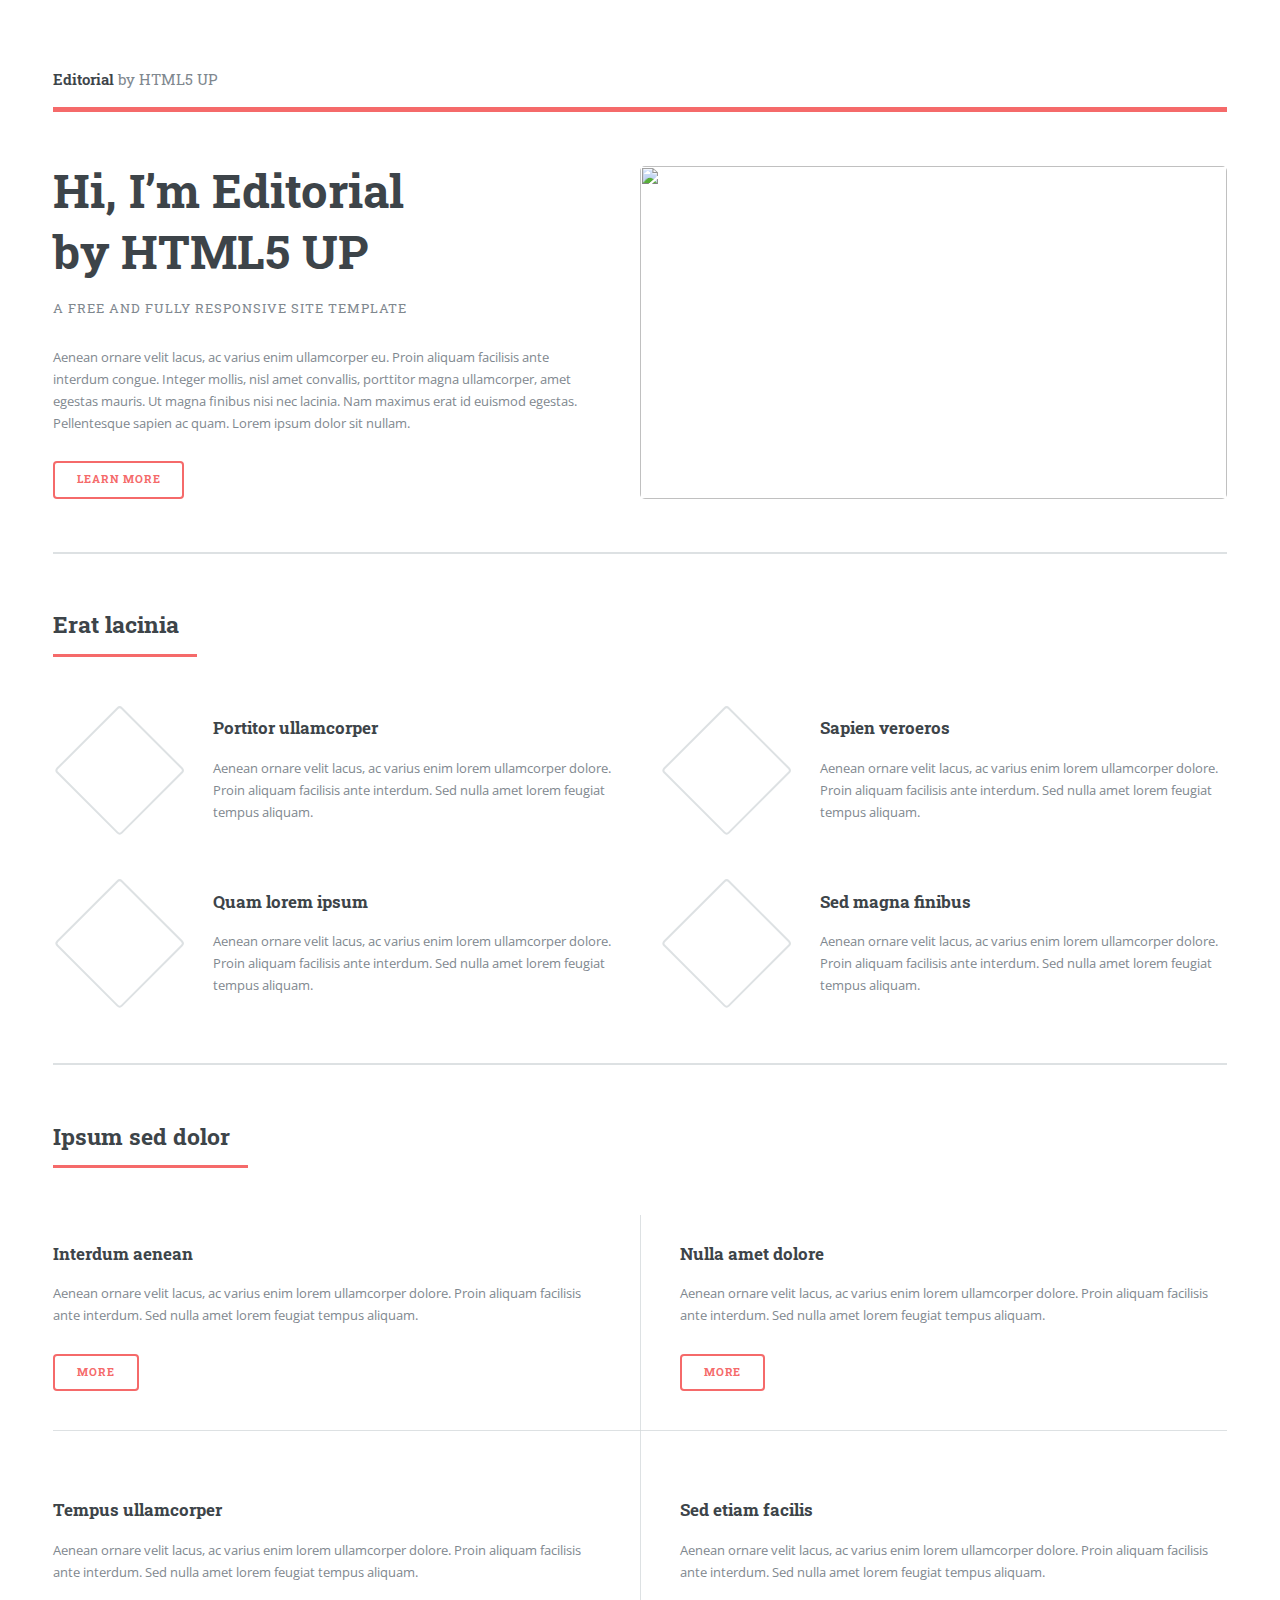
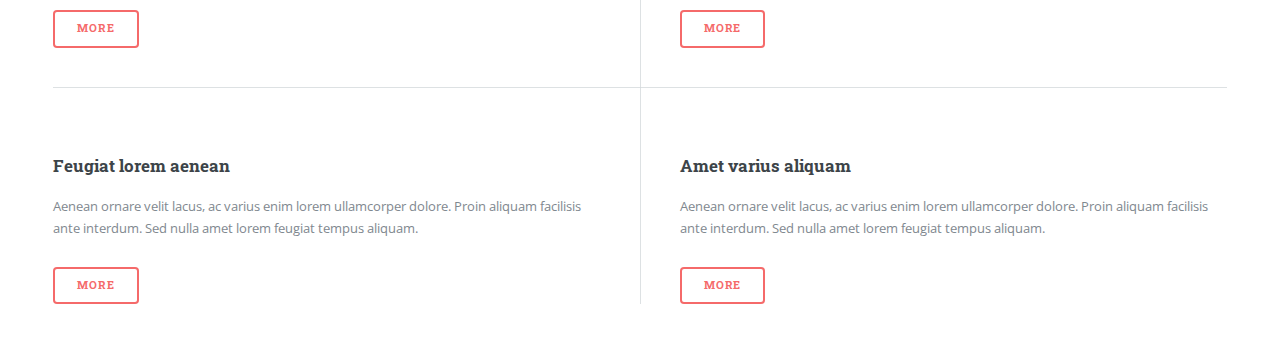
==== index.html @ 8137c855 "Sitio web original" ====
<!DOCTYPE HTML>
<!--
	Editorial by HTML5 UP
	html5up.net | @ajlkn
	Free for personal and commercial use under the CCA 3.0 license (html5up.net/license)
-->
<html>
	<head>
		<title>Editorial by HTML5 UP</title>
		<meta charset="utf-8" />
		<meta name="viewport" content="width=device-width, initial-scale=1, user-scalable=no" />
		<link rel="stylesheet" href="assets/css/main.css" />
	</head>
	<body class="is-preload">

		<!-- Wrapper -->
			<div id="wrapper">

				<!-- Main -->
					<div id="main">
						<div class="inner">

							<!-- Header -->
								<header id="header">
									<a href="index.html" class="logo"><strong>Editorial</strong> by HTML5 UP</a>
									<ul class="icons">
										<li><a href="#" class="icon brands fa-twitter"><span class="label">Twitter</span></a></li>
										<li><a href="#" class="icon brands fa-facebook-f"><span class="label">Facebook</span></a></li>
										<li><a href="#" class="icon brands fa-snapchat-ghost"><span class="label">Snapchat</span></a></li>
										<li><a href="#" class="icon brands fa-instagram"><span class="label">Instagram</span></a></li>
										<li><a href="#" class="icon brands fa-medium-m"><span class="label">Medium</span></a></li>
									</ul>
								</header>

							<!-- Banner -->
								<section id="banner">
									<div class="content">
										<header>
											<h1>Hi, I’m Editorial<br />
											by HTML5 UP</h1>
											<p>A free and fully responsive site template</p>
										</header>
										<p>Aenean ornare velit lacus, ac varius enim ullamcorper eu. Proin aliquam facilisis ante interdum congue. Integer mollis, nisl amet convallis, porttitor magna ullamcorper, amet egestas mauris. Ut magna finibus nisi nec lacinia. Nam maximus erat id euismod egestas. Pellentesque sapien ac quam. Lorem ipsum dolor sit nullam.</p>
										<ul class="actions">
											<li><a href="#" class="button big">Learn More</a></li>
										</ul>
									</div>
									<span class="image object">
										<img src="images/pic10.jpg" alt="" />
									</span>
								</section>

							<!-- Section -->
								<section>
									<header class="major">
										<h2>Erat lacinia</h2>
									</header>
									<div class="features">
										<article>
											<span class="icon fa-gem"></span>
											<div class="content">
												<h3>Portitor ullamcorper</h3>
												<p>Aenean ornare velit lacus, ac varius enim lorem ullamcorper dolore. Proin aliquam facilisis ante interdum. Sed nulla amet lorem feugiat tempus aliquam.</p>
											</div>
										</article>
										<article>
											<span class="icon solid fa-paper-plane"></span>
											<div class="content">
												<h3>Sapien veroeros</h3>
												<p>Aenean ornare velit lacus, ac varius enim lorem ullamcorper dolore. Proin aliquam facilisis ante interdum. Sed nulla amet lorem feugiat tempus aliquam.</p>
											</div>
										</article>
										<article>
											<span class="icon solid fa-rocket"></span>
											<div class="content">
												<h3>Quam lorem ipsum</h3>
												<p>Aenean ornare velit lacus, ac varius enim lorem ullamcorper dolore. Proin aliquam facilisis ante interdum. Sed nulla amet lorem feugiat tempus aliquam.</p>
											</div>
										</article>
										<article>
											<span class="icon solid fa-signal"></span>
											<div class="content">
												<h3>Sed magna finibus</h3>
												<p>Aenean ornare velit lacus, ac varius enim lorem ullamcorper dolore. Proin aliquam facilisis ante interdum. Sed nulla amet lorem feugiat tempus aliquam.</p>
											</div>
										</article>
									</div>
								</section>

							<!-- Section -->
								<section>
									<header class="major">
										<h2>Ipsum sed dolor</h2>
									</header>
									<div class="posts">
										<article>
											<a href="#" class="image"><img src="images/pic01.jpg" alt="" /></a>
											<h3>Interdum aenean</h3>
											<p>Aenean ornare velit lacus, ac varius enim lorem ullamcorper dolore. Proin aliquam facilisis ante interdum. Sed nulla amet lorem feugiat tempus aliquam.</p>
											<ul class="actions">
												<li><a href="#" class="button">More</a></li>
											</ul>
										</article>
										<article>
											<a href="#" class="image"><img src="images/pic02.jpg" alt="" /></a>
											<h3>Nulla amet dolore</h3>
											<p>Aenean ornare velit lacus, ac varius enim lorem ullamcorper dolore. Proin aliquam facilisis ante interdum. Sed nulla amet lorem feugiat tempus aliquam.</p>
											<ul class="actions">
												<li><a href="#" class="button">More</a></li>
											</ul>
										</article>
										<article>
											<a href="#" class="image"><img src="images/pic03.jpg" alt="" /></a>
											<h3>Tempus ullamcorper</h3>
											<p>Aenean ornare velit lacus, ac varius enim lorem ullamcorper dolore. Proin aliquam facilisis ante interdum. Sed nulla amet lorem feugiat tempus aliquam.</p>
											<ul class="actions">
												<li><a href="#" class="button">More</a></li>
											</ul>
										</article>
										<article>
											<a href="#" class="image"><img src="images/pic04.jpg" alt="" /></a>
											<h3>Sed etiam facilis</h3>
											<p>Aenean ornare velit lacus, ac varius enim lorem ullamcorper dolore. Proin aliquam facilisis ante interdum. Sed nulla amet lorem feugiat tempus aliquam.</p>
											<ul class="actions">
												<li><a href="#" class="button">More</a></li>
											</ul>
										</article>
										<article>
											<a href="#" class="image"><img src="images/pic05.jpg" alt="" /></a>
											<h3>Feugiat lorem aenean</h3>
											<p>Aenean ornare velit lacus, ac varius enim lorem ullamcorper dolore. Proin aliquam facilisis ante interdum. Sed nulla amet lorem feugiat tempus aliquam.</p>
											<ul class="actions">
												<li><a href="#" class="button">More</a></li>
											</ul>
										</article>
										<article>
											<a href="#" class="image"><img src="images/pic06.jpg" alt="" /></a>
											<h3>Amet varius aliquam</h3>
											<p>Aenean ornare velit lacus, ac varius enim lorem ullamcorper dolore. Proin aliquam facilisis ante interdum. Sed nulla amet lorem feugiat tempus aliquam.</p>
											<ul class="actions">
												<li><a href="#" class="button">More</a></li>
											</ul>
										</article>
									</div>
								</section>

						</div>
					</div>

				<!-- Sidebar -->
					<div id="sidebar">
						<div class="inner">

							<!-- widget-search -->

							<!-- /widget-search -->
								

							<!-- menu -->
							
							<!-- /menu -->	
								
							<!-- Section -->
								<section>
									<header class="major">
										<h2>Ante interdum</h2>
									</header>
									
									<!-- widget-minipost -->

							        <!-- /widget-minipost -->
							        
									<ul class="actions">
										<li><a href="#" class="button">More</a></li>
									</ul>
								</section>

							<!-- Section -->
								<section>
									<header class="major">
										<h2>Get in touch</h2>
									</header>
									<p>Sed varius enim lorem ullamcorper dolore aliquam aenean ornare velit lacus, ac varius enim lorem ullamcorper dolore. Proin sed aliquam facilisis ante interdum. Sed nulla amet lorem feugiat tempus aliquam.</p>
									<ul class="contact">
										<li class="icon solid fa-envelope"><a href="#">information@untitled.tld</a></li>
										<li class="icon solid fa-phone">(000) 000-0000</li>
										<li class="icon solid fa-home">1234 Somewhere Road #8254<br />
										Nashville, TN 00000-0000</li>
									</ul>
								</section>

							<!-- Footer -->
								<footer id="footer">
									<p class="copyright">&copy; Untitled. All rights reserved. Demo Images: <a href="https://unsplash.com">Unsplash</a>. Design: <a href="https://html5up.net">HTML5 UP</a>.</p>
								</footer>

						</div>
					</div>

			</div>

		<!-- Scripts -->
			<script src="assets/js/jquery.min.js"></script>
			<script src="assets/js/browser.min.js"></script>
			<script src="assets/js/breakpoints.min.js"></script>
			<script src="assets/js/util.js"></script>
			<script src="assets/js/main.js"></script>

	</body>
</html>
---- assets/css/main.css ----
@import url(fontawesome-all.min.css);
@import url("https://fonts.googleapis.com/css?family=Open+Sans:400,600,400italic,600italic|Roboto+Slab:400,700");
/*
	Editorial by HTML5 UP
	html5up.net | @ajlkn
	Free for personal and commercial use under the CCA 3.0 license (html5up.net/license)
*/
html, body, div, span, applet, object,
iframe, h1, h2, h3, h4, h5, h6, p, blockquote,
pre, a, abbr, acronym, address, big, cite,
code, del, dfn, em, img, ins, kbd, q, s, samp,
small, strike, strong, sub, sup, tt, var, b,
u, i, center, dl, dt, dd, ol, ul, li, fieldset,
form, label, legend, table, caption, tbody,
tfoot, thead, tr, th, td, article, aside,
canvas, details, embed, figure, figcaption,
footer, header, hgroup, menu, nav, output, ruby,
section, summary, time, mark, audio, video {
  margin: 0;
  padding: 0;
  border: 0;
  font-size: 100%;
  font: inherit;
  vertical-align: baseline; }

article, aside, details, figcaption, figure,
footer, header, hgroup, menu, nav, section {
  display: block; }

body {
  line-height: 1; }

ol, ul {
  list-style: none; }

blockquote, q {
  quotes: none; }
  blockquote:before, blockquote:after, q:before, q:after {
    content: '';
    content: none; }

table {
  border-collapse: collapse;
  border-spacing: 0; }

body {
  -webkit-text-size-adjust: none; }

mark {
  background-color: transparent;
  color: inherit; }

input::-moz-focus-inner {
  border: 0;
  padding: 0; }

input, select, textarea {
  -moz-appearance: none;
  -webkit-appearance: none;
  -ms-appearance: none;
  appearance: none; }

/* Basic */
@-ms-viewport {
  width: device-width; }

body {
  -ms-overflow-style: scrollbar; }

@media screen and (max-width: 480px) {
  html, body {
    min-width: 320px; } }

html {
  box-sizing: border-box; }

*, *:before, *:after {
  box-sizing: inherit; }

body {
  background: #ffffff; }
  body.is-preload *, body.is-preload *:before, body.is-preload *:after, body.is-resizing *, body.is-resizing *:before, body.is-resizing *:after {
    -moz-animation: none !important;
    -webkit-animation: none !important;
    -ms-animation: none !important;
    animation: none !important;
    -moz-transition: none !important;
    -webkit-transition: none !important;
    -ms-transition: none !important;
    transition: none !important; }

/* Type */
body, input, select, textarea {
  color: #7f888f;
  font-family: "Open Sans", sans-serif;
  font-size: 13pt;
  font-weight: 400;
  line-height: 1.65; }
  @media screen and (max-width: 1680px) {
    body, input, select, textarea {
      font-size: 11pt; } }
  @media screen and (max-width: 1280px) {
    body, input, select, textarea {
      font-size: 10pt; } }
  @media screen and (max-width: 360px) {
    body, input, select, textarea {
      font-size: 9pt; } }

a {
  -moz-transition: color 0.2s ease-in-out, border-bottom-color 0.2s ease-in-out;
  -webkit-transition: color 0.2s ease-in-out, border-bottom-color 0.2s ease-in-out;
  -ms-transition: color 0.2s ease-in-out, border-bottom-color 0.2s ease-in-out;
  transition: color 0.2s ease-in-out, border-bottom-color 0.2s ease-in-out;
  border-bottom: dotted 1px;
  color: #f56a6a;
  text-decoration: none; }
  a:hover {
    border-bottom-color: #f56a6a;
    color: #f56a6a !important; }
    a:hover strong {
      color: inherit; }

strong, b {
  color: #3d4449;
  font-weight: 600; }

em, i {
  font-style: italic; }

p {
  margin: 0 0 2em 0; }

h1, h2, h3, h4, h5, h6 {
  color: #3d4449;
  font-family: "Roboto Slab", serif;
  font-weight: 700;
  line-height: 1.5;
  margin: 0 0 1em 0; }
  h1 a, h2 a, h3 a, h4 a, h5 a, h6 a {
    color: inherit;
    text-decoration: none;
    border-bottom: 0; }

h1 {
  font-size: 4em;
  margin: 0 0 0.5em 0;
  line-height: 1.3; }

h2 {
  font-size: 1.75em; }

h3 {
  font-size: 1.25em; }

h4 {
  font-size: 1.1em; }

h5 {
  font-size: 0.9em; }

h6 {
  font-size: 0.7em; }

@media screen and (max-width: 1680px) {
  h1 {
    font-size: 3.5em; } }

@media screen and (max-width: 980px) {
  h1 {
    font-size: 3.25em; } }

@media screen and (max-width: 736px) {
  h1 {
    font-size: 2em;
    line-height: 1.4; }
  h2 {
    font-size: 1.5em; } }

sub {
  font-size: 0.8em;
  position: relative;
  top: 0.5em; }

sup {
  font-size: 0.8em;
  position: relative;
  top: -0.5em; }

blockquote {
  border-left: solid 3px rgba(210, 215, 217, 0.75);
  font-style: italic;
  margin: 0 0 2em 0;
  padding: 0.5em 0 0.5em 2em; }

code {
  background: rgba(230, 235, 237, 0.25);
  border-radius: 0.375em;
  border: solid 1px rgba(210, 215, 217, 0.75);
  font-family: "Courier New", monospace;
  font-size: 0.9em;
  margin: 0 0.25em;
  padding: 0.25em 0.65em; }

pre {
  -webkit-overflow-scrolling: touch;
  font-family: "Courier New", monospace;
  font-size: 0.9em;
  margin: 0 0 2em 0; }
  pre code {
    display: block;
    line-height: 1.75;
    padding: 1em 1.5em;
    overflow-x: auto; }

hr {
  border: 0;
  border-bottom: solid 1px rgba(210, 215, 217, 0.75);
  margin: 2em 0; }
  hr.major {
    margin: 3em 0; }

.align-left {
  text-align: left; }

.align-center {
  text-align: center; }

.align-right {
  text-align: right; }

/* Row */
.row {
  display: flex;
  flex-wrap: wrap;
  box-sizing: border-box;
  align-items: stretch; }
  .row > * {
    box-sizing: border-box; }
  .row.gtr-uniform > * > :last-child {
    margin-bottom: 0; }
  .row.aln-left {
    justify-content: flex-start; }
  .row.aln-center {
    justify-content: center; }
  .row.aln-right {
    justify-content: flex-end; }
  .row.aln-top {
    align-items: flex-start; }
  .row.aln-middle {
    align-items: center; }
  .row.aln-bottom {
    align-items: flex-end; }
  .row > .imp {
    order: -1; }
  .row > .col-1 {
    width: 8.33333%; }
  .row > .off-1 {
    margin-left: 8.33333%; }
  .row > .col-2 {
    width: 16.66667%; }
  .row > .off-2 {
    margin-left: 16.66667%; }
  .row > .col-3 {
    width: 25%; }
  .row > .off-3 {
    margin-left: 25%; }
  .row > .col-4 {
    width: 33.33333%; }
  .row > .off-4 {
    margin-left: 33.33333%; }
  .row > .col-5 {
    width: 41.66667%; }
  .row > .off-5 {
    margin-left: 41.66667%; }
  .row > .col-6 {
    width: 50%; }
  .row > .off-6 {
    margin-left: 50%; }
  .row > .col-7 {
    width: 58.33333%; }
  .row > .off-7 {
    margin-left: 58.33333%; }
  .row > .col-8 {
    width: 66.66667%; }
  .row > .off-8 {
    margin-left: 66.66667%; }
  .row > .col-9 {
    width: 75%; }
  .row > .off-9 {
    margin-left: 75%; }
  .row > .col-10 {
    width: 83.33333%; }
  .row > .off-10 {
    margin-left: 83.33333%; }
  .row > .col-11 {
    width: 91.66667%; }
  .row > .off-11 {
    margin-left: 91.66667%; }
  .row > .col-12 {
    width: 100%; }
  .row > .off-12 {
    margin-left: 100%; }
  .row.gtr-0 {
    margin-top: 0;
    margin-left: 0em; }
    .row.gtr-0 > * {
      padding: 0 0 0 0em; }
    .row.gtr-0.gtr-uniform {
      margin-top: 0em; }
      .row.gtr-0.gtr-uniform > * {
        padding-top: 0em; }
  .row.gtr-25 {
    margin-top: 0;
    margin-left: -0.375em; }
    .row.gtr-25 > * {
      padding: 0 0 0 0.375em; }
    .row.gtr-25.gtr-uniform {
      margin-top: -0.375em; }
      .row.gtr-25.gtr-uniform > * {
        padding-top: 0.375em; }
  .row.gtr-50 {
    margin-top: 0;
    margin-left: -0.75em; }
    .row.gtr-50 > * {
      padding: 0 0 0 0.75em; }
    .row.gtr-50.gtr-uniform {
      margin-top: -0.75em; }
      .row.gtr-50.gtr-uniform > * {
        padding-top: 0.75em; }
  .row {
    margin-top: 0;
    margin-left: -1.5em; }
    .row > * {
      padding: 0 0 0 1.5em; }
    .row.gtr-uniform {
      margin-top: -1.5em; }
      .row.gtr-uniform > * {
        padding-top: 1.5em; }
  .row.gtr-150 {
    margin-top: 0;
    margin-left: -2.25em; }
    .row.gtr-150 > * {
      padding: 0 0 0 2.25em; }
    .row.gtr-150.gtr-uniform {
      margin-top: -2.25em; }
      .row.gtr-150.gtr-uniform > * {
        padding-top: 2.25em; }
  .row.gtr-200 {
    margin-top: 0;
    margin-left: -3em; }
    .row.gtr-200 > * {
      padding: 0 0 0 3em; }
    .row.gtr-200.gtr-uniform {
      margin-top: -3em; }
      .row.gtr-200.gtr-uniform > * {
        padding-top: 3em; }
  @media screen and (max-width: 1680px) {
    .row {
      display: flex;
      flex-wrap: wrap;
      box-sizing: border-box;
      align-items: stretch; }
      .row > * {
        box-sizing: border-box; }
      .row.gtr-uniform > * > :last-child {
        margin-bottom: 0; }
      .row.aln-left {
        justify-content: flex-start; }
      .row.aln-center {
        justify-content: center; }
      .row.aln-right {
        justify-content: flex-end; }
      .row.aln-top {
        align-items: flex-start; }
      .row.aln-middle {
        align-items: center; }
      .row.aln-bottom {
        align-items: flex-end; }
      .row > .imp-xlarge {
        order: -1; }
      .row > .col-1-xlarge {
        width: 8.33333%; }
      .row > .off-1-xlarge {
        margin-left: 8.33333%; }
      .row > .col-2-xlarge {
        width: 16.66667%; }
      .row > .off-2-xlarge {
        margin-left: 16.66667%; }
      .row > .col-3-xlarge {
        width: 25%; }
      .row > .off-3-xlarge {
        margin-left: 25%; }
      .row > .col-4-xlarge {
        width: 33.33333%; }
      .row > .off-4-xlarge {
        margin-left: 33.33333%; }
      .row > .col-5-xlarge {
        width: 41.66667%; }
      .row > .off-5-xlarge {
        margin-left: 41.66667%; }
      .row > .col-6-xlarge {
        width: 50%; }
      .row > .off-6-xlarge {
        margin-left: 50%; }
      .row > .col-7-xlarge {
        width: 58.33333%; }
      .row > .off-7-xlarge {
        margin-left: 58.33333%; }
      .row > .col-8-xlarge {
        width: 66.66667%; }
      .row > .off-8-xlarge {
        margin-left: 66.66667%; }
      .row > .col-9-xlarge {
        width: 75%; }
      .row > .off-9-xlarge {
        margin-left: 75%; }
      .row > .col-10-xlarge {
        width: 83.33333%; }
      .row > .off-10-xlarge {
        margin-left: 83.33333%; }
      .row > .col-11-xlarge {
        width: 91.66667%; }
      .row > .off-11-xlarge {
        margin-left: 91.66667%; }
      .row > .col-12-xlarge {
        width: 100%; }
      .row > .off-12-xlarge {
        margin-left: 100%; }
      .row.gtr-0 {
        margin-top: 0;
        margin-left: 0em; }
        .row.gtr-0 > * {
          padding: 0 0 0 0em; }
        .row.gtr-0.gtr-uniform {
          margin-top: 0em; }
          .row.gtr-0.gtr-uniform > * {
            padding-top: 0em; }
      .row.gtr-25 {
        margin-top: 0;
        margin-left: -0.375em; }
        .row.gtr-25 > * {
          padding: 0 0 0 0.375em; }
        .row.gtr-25.gtr-uniform {
          margin-top: -0.375em; }
          .row.gtr-25.gtr-uniform > * {
            padding-top: 0.375em; }
      .row.gtr-50 {
        margin-top: 0;
        margin-left: -0.75em; }
        .row.gtr-50 > * {
          padding: 0 0 0 0.75em; }
        .row.gtr-50.gtr-uniform {
          margin-top: -0.75em; }
          .row.gtr-50.gtr-uniform > * {
            padding-top: 0.75em; }
      .row {
        margin-top: 0;
        margin-left: -1.5em; }
        .row > * {
          padding: 0 0 0 1.5em; }
        .row.gtr-uniform {
          margin-top: -1.5em; }
          .row.gtr-uniform > * {
            padding-top: 1.5em; }
      .row.gtr-150 {
        margin-top: 0;
        margin-left: -2.25em; }
        .row.gtr-150 > * {
          padding: 0 0 0 2.25em; }
        .row.gtr-150.gtr-uniform {
          margin-top: -2.25em; }
          .row.gtr-150.gtr-uniform > * {
            padding-top: 2.25em; }
      .row.gtr-200 {
        margin-top: 0;
        margin-left: -3em; }
        .row.gtr-200 > * {
          padding: 0 0 0 3em; }
        .row.gtr-200.gtr-uniform {
          margin-top: -3em; }
          .row.gtr-200.gtr-uniform > * {
            padding-top: 3em; } }
  @media screen and (max-width: 1280px) {
    .row {
      display: flex;
      flex-wrap: wrap;
      box-sizing: border-box;
      align-items: stretch; }
      .row > * {
        box-sizing: border-box; }
      .row.gtr-uniform > * > :last-child {
        margin-bottom: 0; }
      .row.aln-left {
        justify-content: flex-start; }
      .row.aln-center {
        justify-content: center; }
      .row.aln-right {
        justify-content: flex-end; }
      .row.aln-top {
        align-items: flex-start; }
      .row.aln-middle {
        align-items: center; }
      .row.aln-bottom {
        align-items: flex-end; }
      .row > .imp-large {
        order: -1; }
      .row > .col-1-large {
        width: 8.33333%; }
      .row > .off-1-large {
        margin-left: 8.33333%; }
      .row > .col-2-large {
        width: 16.66667%; }
      .row > .off-2-large {
        margin-left: 16.66667%; }
      .row > .col-3-large {
        width: 25%; }
      .row > .off-3-large {
        margin-left: 25%; }
      .row > .col-4-large {
        width: 33.33333%; }
      .row > .off-4-large {
        margin-left: 33.33333%; }
      .row > .col-5-large {
        width: 41.66667%; }
      .row > .off-5-large {
        margin-left: 41.66667%; }
      .row > .col-6-large {
        width: 50%; }
      .row > .off-6-large {
        margin-left: 50%; }
      .row > .col-7-large {
        width: 58.33333%; }
      .row > .off-7-large {
        margin-left: 58.33333%; }
      .row > .col-8-large {
        width: 66.66667%; }
      .row > .off-8-large {
        margin-left: 66.66667%; }
      .row > .col-9-large {
        width: 75%; }
      .row > .off-9-large {
        margin-left: 75%; }
      .row > .col-10-large {
        width: 83.33333%; }
      .row > .off-10-large {
        margin-left: 83.33333%; }
      .row > .col-11-large {
        width: 91.66667%; }
      .row > .off-11-large {
        margin-left: 91.66667%; }
      .row > .col-12-large {
        width: 100%; }
      .row > .off-12-large {
        margin-left: 100%; }
      .row.gtr-0 {
        margin-top: 0;
        margin-left: 0em; }
        .row.gtr-0 > * {
          padding: 0 0 0 0em; }
        .row.gtr-0.gtr-uniform {
          margin-top: 0em; }
          .row.gtr-0.gtr-uniform > * {
            padding-top: 0em; }
      .row.gtr-25 {
        margin-top: 0;
        margin-left: -0.375em; }
        .row.gtr-25 > * {
          padding: 0 0 0 0.375em; }
        .row.gtr-25.gtr-uniform {
          margin-top: -0.375em; }
          .row.gtr-25.gtr-uniform > * {
            padding-top: 0.375em; }
      .row.gtr-50 {
        margin-top: 0;
        margin-left: -0.75em; }
        .row.gtr-50 > * {
          padding: 0 0 0 0.75em; }
        .row.gtr-50.gtr-uniform {
          margin-top: -0.75em; }
          .row.gtr-50.gtr-uniform > * {
            padding-top: 0.75em; }
      .row {
        margin-top: 0;
        margin-left: -1.5em; }
        .row > * {
          padding: 0 0 0 1.5em; }
        .row.gtr-uniform {
          margin-top: -1.5em; }
          .row.gtr-uniform > * {
            padding-top: 1.5em; }
      .row.gtr-150 {
        margin-top: 0;
        margin-left: -2.25em; }
        .row.gtr-150 > * {
          padding: 0 0 0 2.25em; }
        .row.gtr-150.gtr-uniform {
          margin-top: -2.25em; }
          .row.gtr-150.gtr-uniform > * {
            padding-top: 2.25em; }
      .row.gtr-200 {
        margin-top: 0;
        margin-left: -3em; }
        .row.gtr-200 > * {
          padding: 0 0 0 3em; }
        .row.gtr-200.gtr-uniform {
          margin-top: -3em; }
          .row.gtr-200.gtr-uniform > * {
            padding-top: 3em; } }
  @media screen and (max-width: 980px) {
    .row {
      display: flex;
      flex-wrap: wrap;
      box-sizing: border-box;
      align-items: stretch; }
      .row > * {
        box-sizing: border-box; }
      .row.gtr-uniform > * > :last-child {
        margin-bottom: 0; }
      .row.aln-left {
        justify-content: flex-start; }
      .row.aln-center {
        justify-content: center; }
      .row.aln-right {
        justify-content: flex-end; }
      .row.aln-top {
        align-items: flex-start; }
      .row.aln-middle {
        align-items: center; }
      .row.aln-bottom {
        align-items: flex-end; }
      .row > .imp-medium {
        order: -1; }
      .row > .col-1-medium {
        width: 8.33333%; }
      .row > .off-1-medium {
        margin-left: 8.33333%; }
      .row > .col-2-medium {
        width: 16.66667%; }
      .row > .off-2-medium {
        margin-left: 16.66667%; }
      .row > .col-3-medium {
        width: 25%; }
      .row > .off-3-medium {
        margin-left: 25%; }
      .row > .col-4-medium {
        width: 33.33333%; }
      .row > .off-4-medium {
        margin-left: 33.33333%; }
      .row > .col-5-medium {
        width: 41.66667%; }
      .row > .off-5-medium {
        margin-left: 41.66667%; }
      .row > .col-6-medium {
        width: 50%; }
      .row > .off-6-medium {
        margin-left: 50%; }
      .row > .col-7-medium {
        width: 58.33333%; }
      .row > .off-7-medium {
        margin-left: 58.33333%; }
      .row > .col-8-medium {
        width: 66.66667%; }
      .row > .off-8-medium {
        margin-left: 66.66667%; }
      .row > .col-9-medium {
        width: 75%; }
      .row > .off-9-medium {
        margin-left: 75%; }
      .row > .col-10-medium {
        width: 83.33333%; }
      .row > .off-10-medium {
        margin-left: 83.33333%; }
      .row > .col-11-medium {
        width: 91.66667%; }
      .row > .off-11-medium {
        margin-left: 91.66667%; }
      .row > .col-12-medium {
        width: 100%; }
      .row > .off-12-medium {
        margin-left: 100%; }
      .row.gtr-0 {
        margin-top: 0;
        margin-left: 0em; }
        .row.gtr-0 > * {
          padding: 0 0 0 0em; }
        .row.gtr-0.gtr-uniform {
          margin-top: 0em; }
          .row.gtr-0.gtr-uniform > * {
            padding-top: 0em; }
      .row.gtr-25 {
        margin-top: 0;
        margin-left: -0.375em; }
        .row.gtr-25 > * {
          padding: 0 0 0 0.375em; }
        .row.gtr-25.gtr-uniform {
          margin-top: -0.375em; }
          .row.gtr-25.gtr-uniform > * {
            padding-top: 0.375em; }
      .row.gtr-50 {
        margin-top: 0;
        margin-left: -0.75em; }
        .row.gtr-50 > * {
          padding: 0 0 0 0.75em; }
        .row.gtr-50.gtr-uniform {
          margin-top: -0.75em; }
          .row.gtr-50.gtr-uniform > * {
            padding-top: 0.75em; }
      .row {
        margin-top: 0;
        margin-left: -1.5em; }
        .row > * {
          padding: 0 0 0 1.5em; }
        .row.gtr-uniform {
          margin-top: -1.5em; }
          .row.gtr-uniform > * {
            padding-top: 1.5em; }
      .row.gtr-150 {
        margin-top: 0;
        margin-left: -2.25em; }
        .row.gtr-150 > * {
          padding: 0 0 0 2.25em; }
        .row.gtr-150.gtr-uniform {
          margin-top: -2.25em; }
          .row.gtr-150.gtr-uniform > * {
            padding-top: 2.25em; }
      .row.gtr-200 {
        margin-top: 0;
        margin-left: -3em; }
        .row.gtr-200 > * {
          padding: 0 0 0 3em; }
        .row.gtr-200.gtr-uniform {
          margin-top: -3em; }
          .row.gtr-200.gtr-uniform > * {
            padding-top: 3em; } }
  @media screen and (max-width: 736px) {
    .row {
      display: flex;
      flex-wrap: wrap;
      box-sizing: border-box;
      align-items: stretch; }
      .row > * {
        box-sizing: border-box; }
      .row.gtr-uniform > * > :last-child {
        margin-bottom: 0; }
      .row.aln-left {
        justify-content: flex-start; }
      .row.aln-center {
        justify-content: center; }
      .row.aln-right {
        justify-content: flex-end; }
      .row.aln-top {
        align-items: flex-start; }
      .row.aln-middle {
        align-items: center; }
      .row.aln-bottom {
        align-items: flex-end; }
      .row > .imp-small {
        order: -1; }
      .row > .col-1-small {
        width: 8.33333%; }
      .row > .off-1-small {
        margin-left: 8.33333%; }
      .row > .col-2-small {
        width: 16.66667%; }
      .row > .off-2-small {
        margin-left: 16.66667%; }
      .row > .col-3-small {
        width: 25%; }
      .row > .off-3-small {
        margin-left: 25%; }
      .row > .col-4-small {
        width: 33.33333%; }
      .row > .off-4-small {
        margin-left: 33.33333%; }
      .row > .col-5-small {
        width: 41.66667%; }
      .row > .off-5-small {
        margin-left: 41.66667%; }
      .row > .col-6-small {
        width: 50%; }
      .row > .off-6-small {
        margin-left: 50%; }
      .row > .col-7-small {
        width: 58.33333%; }
      .row > .off-7-small {
        margin-left: 58.33333%; }
      .row > .col-8-small {
        width: 66.66667%; }
      .row > .off-8-small {
        margin-left: 66.66667%; }
      .row > .col-9-small {
        width: 75%; }
      .row > .off-9-small {
        margin-left: 75%; }
      .row > .col-10-small {
        width: 83.33333%; }
      .row > .off-10-small {
        margin-left: 83.33333%; }
      .row > .col-11-small {
        width: 91.66667%; }
      .row > .off-11-small {
        margin-left: 91.66667%; }
      .row > .col-12-small {
        width: 100%; }
      .row > .off-12-small {
        margin-left: 100%; }
      .row.gtr-0 {
        margin-top: 0;
        margin-left: 0em; }
        .row.gtr-0 > * {
          padding: 0 0 0 0em; }
        .row.gtr-0.gtr-uniform {
          margin-top: 0em; }
          .row.gtr-0.gtr-uniform > * {
            padding-top: 0em; }
      .row.gtr-25 {
        margin-top: 0;
        margin-left: -0.375em; }
        .row.gtr-25 > * {
          padding: 0 0 0 0.375em; }
        .row.gtr-25.gtr-uniform {
          margin-top: -0.375em; }
          .row.gtr-25.gtr-uniform > * {
            padding-top: 0.375em; }
      .row.gtr-50 {
        margin-top: 0;
        margin-left: -0.75em; }
        .row.gtr-50 > * {
          padding: 0 0 0 0.75em; }
        .row.gtr-50.gtr-uniform {
          margin-top: -0.75em; }
          .row.gtr-50.gtr-uniform > * {
            padding-top: 0.75em; }
      .row {
        margin-top: 0;
        margin-left: -1.5em; }
        .row > * {
          padding: 0 0 0 1.5em; }
        .row.gtr-uniform {
          margin-top: -1.5em; }
          .row.gtr-uniform > * {
            padding-top: 1.5em; }
      .row.gtr-150 {
        margin-top: 0;
        margin-left: -2.25em; }
        .row.gtr-150 > * {
          padding: 0 0 0 2.25em; }
        .row.gtr-150.gtr-uniform {
          margin-top: -2.25em; }
          .row.gtr-150.gtr-uniform > * {
            padding-top: 2.25em; }
      .row.gtr-200 {
        margin-top: 0;
        margin-left: -3em; }
        .row.gtr-200 > * {
          padding: 0 0 0 3em; }
        .row.gtr-200.gtr-uniform {
          margin-top: -3em; }
          .row.gtr-200.gtr-uniform > * {
            padding-top: 3em; } }
  @media screen and (max-width: 480px) {
    .row {
      display: flex;
      flex-wrap: wrap;
      box-sizing: border-box;
      align-items: stretch; }
      .row > * {
        box-sizing: border-box; }
      .row.gtr-uniform > * > :last-child {
        margin-bottom: 0; }
      .row.aln-left {
        justify-content: flex-start; }
      .row.aln-center {
        justify-content: center; }
      .row.aln-right {
        justify-content: flex-end; }
      .row.aln-top {
        align-items: flex-start; }
      .row.aln-middle {
        align-items: center; }
      .row.aln-bottom {
        align-items: flex-end; }
      .row > .imp-xsmall {
        order: -1; }
      .row > .col-1-xsmall {
        width: 8.33333%; }
      .row > .off-1-xsmall {
        margin-left: 8.33333%; }
      .row > .col-2-xsmall {
        width: 16.66667%; }
      .row > .off-2-xsmall {
        margin-left: 16.66667%; }
      .row > .col-3-xsmall {
        width: 25%; }
      .row > .off-3-xsmall {
        margin-left: 25%; }
      .row > .col-4-xsmall {
        width: 33.33333%; }
      .row > .off-4-xsmall {
        margin-left: 33.33333%; }
      .row > .col-5-xsmall {
        width: 41.66667%; }
      .row > .off-5-xsmall {
        margin-left: 41.66667%; }
      .row > .col-6-xsmall {
        width: 50%; }
      .row > .off-6-xsmall {
        margin-left: 50%; }
      .row > .col-7-xsmall {
        width: 58.33333%; }
      .row > .off-7-xsmall {
        margin-left: 58.33333%; }
      .row > .col-8-xsmall {
        width: 66.66667%; }
      .row > .off-8-xsmall {
        margin-left: 66.66667%; }
      .row > .col-9-xsmall {
        width: 75%; }
      .row > .off-9-xsmall {
        margin-left: 75%; }
      .row > .col-10-xsmall {
        width: 83.33333%; }
      .row > .off-10-xsmall {
        margin-left: 83.33333%; }
      .row > .col-11-xsmall {
        width: 91.66667%; }
      .row > .off-11-xsmall {
        margin-left: 91.66667%; }
      .row > .col-12-xsmall {
        width: 100%; }
      .row > .off-12-xsmall {
        margin-left: 100%; }
      .row.gtr-0 {
        margin-top: 0;
        margin-left: 0em; }
        .row.gtr-0 > * {
          padding: 0 0 0 0em; }
        .row.gtr-0.gtr-uniform {
          margin-top: 0em; }
          .row.gtr-0.gtr-uniform > * {
            padding-top: 0em; }
      .row.gtr-25 {
        margin-top: 0;
        margin-left: -0.375em; }
        .row.gtr-25 > * {
          padding: 0 0 0 0.375em; }
        .row.gtr-25.gtr-uniform {
          margin-top: -0.375em; }
          .row.gtr-25.gtr-uniform > * {
            padding-top: 0.375em; }
      .row.gtr-50 {
        margin-top: 0;
        margin-left: -0.75em; }
        .row.gtr-50 > * {
          padding: 0 0 0 0.75em; }
        .row.gtr-50.gtr-uniform {
          margin-top: -0.75em; }
          .row.gtr-50.gtr-uniform > * {
            padding-top: 0.75em; }
      .row {
        margin-top: 0;
        margin-left: -1.5em; }
        .row > * {
          padding: 0 0 0 1.5em; }
        .row.gtr-uniform {
          margin-top: -1.5em; }
          .row.gtr-uniform > * {
            padding-top: 1.5em; }
      .row.gtr-150 {
        margin-top: 0;
        margin-left: -2.25em; }
        .row.gtr-150 > * {
          padding: 0 0 0 2.25em; }
        .row.gtr-150.gtr-uniform {
          margin-top: -2.25em; }
          .row.gtr-150.gtr-uniform > * {
            padding-top: 2.25em; }
      .row.gtr-200 {
        margin-top: 0;
        margin-left: -3em; }
        .row.gtr-200 > * {
          padding: 0 0 0 3em; }
        .row.gtr-200.gtr-uniform {
          margin-top: -3em; }
          .row.gtr-200.gtr-uniform > * {
            padding-top: 3em; } }

/* Section/Article */
section.special, article.special {
  text-align: center; }

header p {
  font-family: "Roboto Slab", serif;
  font-size: 1em;
  font-weight: 400;
  letter-spacing: 0.075em;
  margin-top: -0.5em;
  text-transform: uppercase; }

header.major > :last-child {
  border-bottom: solid 3px #f56a6a;
  display: inline-block;
  margin: 0 0 2em 0;
  padding: 0 0.75em 0.5em 0; }

header.main > :last-child {
  margin: 0 0 1em 0; }

/* Form */
form {
  margin: 0 0 2em 0; }

label {
  color: #3d4449;
  display: block;
  font-size: 0.9em;
  font-weight: 600;
  margin: 0 0 1em 0; }

input[type="text"],
input[type="password"],
input[type="email"],
input[type="tel"],
input[type="search"],
input[type="url"],
select,
textarea {
  -moz-appearance: none;
  -webkit-appearance: none;
  -ms-appearance: none;
  appearance: none;
  background: #ffffff;
  border-radius: 0.375em;
  border: none;
  border: solid 1px rgba(210, 215, 217, 0.75);
  color: inherit;
  display: block;
  outline: 0;
  padding: 0 1em;
  text-decoration: none;
  width: 100%; }
  input[type="text"]:invalid,
  input[type="password"]:invalid,
  input[type="email"]:invalid,
  input[type="tel"]:invalid,
  input[type="search"]:invalid,
  input[type="url"]:invalid,
  select:invalid,
  textarea:invalid {
    box-shadow: none; }
  input[type="text"]:focus,
  input[type="password"]:focus,
  input[type="email"]:focus,
  input[type="tel"]:focus,
  input[type="search"]:focus,
  input[type="url"]:focus,
  select:focus,
  textarea:focus {
    border-color: #f56a6a;
    box-shadow: 0 0 0 1px #f56a6a; }

select {
  background-image: url("data:image/svg+xml;charset=utf8,%3Csvg xmlns='http://www.w3.org/2000/svg' width='40' height='40' preserveAspectRatio='none' viewBox='0 0 40 40'%3E%3Cpath d='M9.4,12.3l10.4,10.4l10.4-10.4c0.2-0.2,0.5-0.4,0.9-0.4c0.3,0,0.6,0.1,0.9,0.4l3.3,3.3c0.2,0.2,0.4,0.5,0.4,0.9 c0,0.4-0.1,0.6-0.4,0.9L20.7,31.9c-0.2,0.2-0.5,0.4-0.9,0.4c-0.3,0-0.6-0.1-0.9-0.4L4.3,17.3c-0.2-0.2-0.4-0.5-0.4-0.9 c0-0.4,0.1-0.6,0.4-0.9l3.3-3.3c0.2-0.2,0.5-0.4,0.9-0.4S9.1,12.1,9.4,12.3z' fill='rgba(210, 215, 217, 0.75)' /%3E%3C/svg%3E");
  background-size: 1.25em;
  background-repeat: no-repeat;
  background-position: calc(100% - 1em) center;
  height: 2.75em;
  padding-right: 2.75em;
  text-overflow: ellipsis; }
  select option {
    color: #3d4449;
    background: #ffffff; }
  select:focus::-ms-value {
    background-color: transparent; }
  select::-ms-expand {
    display: none; }

input[type="text"],
input[type="password"],
input[type="email"],
input[type="tel"],
input[type="search"],
input[type="url"],
select {
  height: 2.75em; }

textarea {
  padding: 0.75em 1em; }

input[type="checkbox"],
input[type="radio"] {
  -moz-appearance: none;
  -webkit-appearance: none;
  -ms-appearance: none;
  appearance: none;
  display: block;
  float: left;
  margin-right: -2em;
  opacity: 0;
  width: 1em;
  z-index: -1; }
  input[type="checkbox"] + label,
  input[type="radio"] + label {
    text-decoration: none;
    color: #7f888f;
    cursor: pointer;
    display: inline-block;
    font-size: 1em;
    font-weight: 400;
    padding-left: 2.4em;
    padding-right: 0.75em;
    position: relative; }
    input[type="checkbox"] + label:before,
    input[type="radio"] + label:before {
      -moz-osx-font-smoothing: grayscale;
      -webkit-font-smoothing: antialiased;
      display: inline-block;
      font-style: normal;
      font-variant: normal;
      text-rendering: auto;
      line-height: 1;
      text-transform: none !important;
      font-family: 'Font Awesome 5 Free';
      font-weight: 900; }
    input[type="checkbox"] + label:before,
    input[type="radio"] + label:before {
      background: #ffffff;
      border-radius: 0.375em;
      border: solid 1px rgba(210, 215, 217, 0.75);
      content: '';
      display: inline-block;
      font-size: 0.8em;
      height: 2.0625em;
      left: 0;
      line-height: 2.0625em;
      position: absolute;
      text-align: center;
      top: 0;
      width: 2.0625em; }
  input[type="checkbox"]:checked + label:before,
  input[type="radio"]:checked + label:before {
    background: #3d4449;
    border-color: #3d4449;
    color: #ffffff;
    content: '\f00c'; }
  input[type="checkbox"]:focus + label:before,
  input[type="radio"]:focus + label:before {
    border-color: #f56a6a;
    box-shadow: 0 0 0 1px #f56a6a; }

input[type="checkbox"] + label:before {
  border-radius: 0.375em; }

input[type="radio"] + label:before {
  border-radius: 100%; }

::-webkit-input-placeholder {
  color: #9fa3a6 !important;
  opacity: 1.0; }

:-moz-placeholder {
  color: #9fa3a6 !important;
  opacity: 1.0; }

::-moz-placeholder {
  color: #9fa3a6 !important;
  opacity: 1.0; }

:-ms-input-placeholder {
  color: #9fa3a6 !important;
  opacity: 1.0; }

/* Box */
.box {
  border-radius: 0.375em;
  border: solid 1px rgba(210, 215, 217, 0.75);
  margin-bottom: 2em;
  padding: 1.5em; }
  .box > :last-child,
  .box > :last-child > :last-child,
  .box > :last-child > :last-child > :last-child {
    margin-bottom: 0; }
  .box.alt {
    border: 0;
    border-radius: 0;
    padding: 0; }

/* Icon */
.icon {
  text-decoration: none;
  border-bottom: none;
  position: relative; }
  .icon:before {
    -moz-osx-font-smoothing: grayscale;
    -webkit-font-smoothing: antialiased;
    display: inline-block;
    font-style: normal;
    font-variant: normal;
    text-rendering: auto;
    line-height: 1;
    text-transform: none !important;
    font-family: 'Font Awesome 5 Free';
    font-weight: 400; }
  .icon > .label {
    display: none; }
  .icon:before {
    line-height: inherit; }
  .icon.solid:before {
    font-weight: 900; }
  .icon.brands:before {
    font-family: 'Font Awesome 5 Brands'; }

/* Image */
.image {
  border-radius: 0.375em;
  border: 0;
  display: inline-block;
  position: relative; }
  .image img {
    border-radius: 0.375em;
    display: block; }
  .image.left, .image.right {
    max-width: 40%; }
    .image.left img, .image.right img {
      width: 100%; }
  .image.left {
    float: left;
    padding: 0 1.5em 1em 0;
    top: 0.25em; }
  .image.right {
    float: right;
    padding: 0 0 1em 1.5em;
    top: 0.25em; }
  .image.fit {
    display: block;
    margin: 0 0 2em 0;
    width: 100%; }
    .image.fit img {
      width: 100%; }
  .image.main {
    display: block;
    margin: 0 0 3em 0;
    width: 100%; }
    .image.main img {
      width: 100%; }

a.image {
  overflow: hidden; }
  a.image img {
    -moz-transition: -moz-transform 0.2s ease;
    -webkit-transition: -webkit-transform 0.2s ease;
    -ms-transition: -ms-transform 0.2s ease;
    transition: transform 0.2s ease; }
  a.image:hover img {
    -moz-transform: scale(1.075);
    -webkit-transform: scale(1.075);
    -ms-transform: scale(1.075);
    transform: scale(1.075); }

/* List */
ol {
  list-style: decimal;
  margin: 0 0 2em 0;
  padding-left: 1.25em; }
  ol li {
    padding-left: 0.25em; }

ul {
  list-style: disc;
  margin: 0 0 2em 0;
  padding-left: 1em; }
  ul li {
    padding-left: 0.5em; }
  ul.alt {
    list-style: none;
    padding-left: 0; }
    ul.alt li {
      border-top: solid 1px rgba(210, 215, 217, 0.75);
      padding: 0.5em 0; }
      ul.alt li:first-child {
        border-top: 0;
        padding-top: 0; }

dl {
  margin: 0 0 2em 0; }
  dl dt {
    display: block;
    font-weight: 600;
    margin: 0 0 1em 0; }
  dl dd {
    margin-left: 2em; }

/* Actions */
ul.actions {
  display: -moz-flex;
  display: -webkit-flex;
  display: -ms-flex;
  display: flex;
  cursor: default;
  list-style: none;
  margin-left: -1em;
  padding-left: 0; }
  ul.actions li {
    padding: 0 0 0 1em;
    vertical-align: middle; }
  ul.actions.special {
    -moz-justify-content: center;
    -webkit-justify-content: center;
    -ms-justify-content: center;
    justify-content: center;
    width: 100%;
    margin-left: 0; }
    ul.actions.special li:first-child {
      padding-left: 0; }
  ul.actions.stacked {
    -moz-flex-direction: column;
    -webkit-flex-direction: column;
    -ms-flex-direction: column;
    flex-direction: column;
    margin-left: 0; }
    ul.actions.stacked li {
      padding: 1.3em 0 0 0; }
      ul.actions.stacked li:first-child {
        padding-top: 0; }
  ul.actions.fit {
    width: calc(100% + 1em); }
    ul.actions.fit li {
      -moz-flex-grow: 1;
      -webkit-flex-grow: 1;
      -ms-flex-grow: 1;
      flex-grow: 1;
      -moz-flex-shrink: 1;
      -webkit-flex-shrink: 1;
      -ms-flex-shrink: 1;
      flex-shrink: 1;
      width: 100%; }
      ul.actions.fit li > * {
        width: 100%; }
    ul.actions.fit.stacked {
      width: 100%; }

/* Icons */
ul.icons {
  cursor: default;
  list-style: none;
  padding-left: 0; }
  ul.icons li {
    display: inline-block;
    padding: 0 1em 0 0; }
    ul.icons li:last-child {
      padding-right: 0; }
    ul.icons li .icon {
      color: inherit; }
      ul.icons li .icon:before {
        font-size: 1.25em; }

/* Contact */
ul.contact {
  list-style: none;
  padding: 0; }
  ul.contact li {
    text-decoration: none;
    border-top: solid 1px rgba(210, 215, 217, 0.75);
    margin: 1.5em 0 0 0;
    padding: 1.5em 0 0 3em;
    position: relative; }
    ul.contact li:before {
      -moz-osx-font-smoothing: grayscale;
      -webkit-font-smoothing: antialiased;
      display: inline-block;
      font-style: normal;
      font-variant: normal;
      text-rendering: auto;
      line-height: 1;
      text-transform: none !important;
      font-family: 'Font Awesome 5 Free';
      font-weight: 400; }
    ul.contact li:before {
      color: #f56a6a;
      display: inline-block;
      font-size: 1.5em;
      height: 1.125em;
      left: 0;
      line-height: 1.125em;
      position: absolute;
      text-align: center;
      top: 1em;
      width: 1.5em; }
    ul.contact li:first-child {
      border-top: 0;
      margin-top: 0;
      padding-top: 0; }
      ul.contact li:first-child:before {
        top: 0; }
    ul.contact li a {
      color: inherit; }

/* Pagination */
ul.pagination {
  cursor: default;
  list-style: none;
  padding-left: 0; }
  ul.pagination li {
    display: inline-block;
    padding-left: 0;
    vertical-align: middle; }
    ul.pagination li > .page {
      -moz-transition: background-color 0.2s ease-in-out, color 0.2s ease-in-out;
      -webkit-transition: background-color 0.2s ease-in-out, color 0.2s ease-in-out;
      -ms-transition: background-color 0.2s ease-in-out, color 0.2s ease-in-out;
      transition: background-color 0.2s ease-in-out, color 0.2s ease-in-out;
      border-bottom: 0;
      border-radius: 0.375em;
      display: inline-block;
      font-size: 0.8em;
      font-weight: 600;
      height: 2em;
      line-height: 2em;
      margin: 0 0.125em;
      min-width: 2em;
      padding: 0 0.5em;
      text-align: center; }
      ul.pagination li > .page.active {
        background-color: #f56a6a;
        color: #ffffff !important; }
        ul.pagination li > .page.active:hover {
          background-color: #f67878; }
        ul.pagination li > .page.active:active {
          background-color: #f45c5c; }
    ul.pagination li:first-child {
      padding-right: 0.75em; }
    ul.pagination li:last-child {
      padding-left: 0.75em; }
  @media screen and (max-width: 480px) {
    ul.pagination li:nth-child(n+2):nth-last-child(n+2) {
      display: none; }
    ul.pagination li:first-child {
      padding-right: 0; } }

/* Table */
.table-wrapper {
  -webkit-overflow-scrolling: touch;
  overflow-x: auto; }

table {
  margin: 0 0 2em 0;
  width: 100%; }
  table tbody tr {
    border: solid 1px rgba(210, 215, 217, 0.75);
    border-left: 0;
    border-right: 0; }
    table tbody tr:nth-child(2n + 1) {
      background-color: rgba(230, 235, 237, 0.25); }
  table td {
    padding: 0.75em 0.75em; }
  table th {
    color: #3d4449;
    font-size: 0.9em;
    font-weight: 600;
    padding: 0 0.75em 0.75em 0.75em;
    text-align: left; }
  table thead {
    border-bottom: solid 2px rgba(210, 215, 217, 0.75); }
  table tfoot {
    border-top: solid 2px rgba(210, 215, 217, 0.75); }
  table.alt {
    border-collapse: separate; }
    table.alt tbody tr td {
      border: solid 1px rgba(210, 215, 217, 0.75);
      border-left-width: 0;
      border-top-width: 0; }
      table.alt tbody tr td:first-child {
        border-left-width: 1px; }
    table.alt tbody tr:first-child td {
      border-top-width: 1px; }
    table.alt thead {
      border-bottom: 0; }
    table.alt tfoot {
      border-top: 0; }

/* Button */
input[type="submit"],
input[type="reset"],
input[type="button"],
button,
.button {
  -moz-appearance: none;
  -webkit-appearance: none;
  -ms-appearance: none;
  appearance: none;
  -moz-transition: background-color 0.2s ease-in-out, color 0.2s ease-in-out;
  -webkit-transition: background-color 0.2s ease-in-out, color 0.2s ease-in-out;
  -ms-transition: background-color 0.2s ease-in-out, color 0.2s ease-in-out;
  transition: background-color 0.2s ease-in-out, color 0.2s ease-in-out;
  background-color: transparent;
  border-radius: 0.375em;
  border: 0;
  box-shadow: inset 0 0 0 2px #f56a6a;
  color: #f56a6a !important;
  cursor: pointer;
  display: inline-block;
  font-family: "Roboto Slab", serif;
  font-size: 0.8em;
  font-weight: 700;
  height: 3.5em;
  letter-spacing: 0.075em;
  line-height: 3.5em;
  padding: 0 2.25em;
  text-align: center;
  text-decoration: none;
  text-transform: uppercase;
  white-space: nowrap; }
  input[type="submit"]:hover,
  input[type="reset"]:hover,
  input[type="button"]:hover,
  button:hover,
  .button:hover {
    background-color: rgba(245, 106, 106, 0.05); }
  input[type="submit"]:active,
  input[type="reset"]:active,
  input[type="button"]:active,
  button:active,
  .button:active {
    background-color: rgba(245, 106, 106, 0.15); }
  input[type="submit"].icon:before,
  input[type="reset"].icon:before,
  input[type="button"].icon:before,
  button.icon:before,
  .button.icon:before {
    margin-right: 0.5em; }
  input[type="submit"].fit,
  input[type="reset"].fit,
  input[type="button"].fit,
  button.fit,
  .button.fit {
    width: 100%; }
  input[type="submit"].small,
  input[type="reset"].small,
  input[type="button"].small,
  button.small,
  .button.small {
    font-size: 0.6em; }
  input[type="submit"].large,
  input[type="reset"].large,
  input[type="button"].large,
  button.large,
  .button.large {
    font-size: 1em;
    height: 3.65em;
    line-height: 3.65em; }
  input[type="submit"].primary,
  input[type="reset"].primary,
  input[type="button"].primary,
  button.primary,
  .button.primary {
    background-color: #f56a6a;
    box-shadow: none;
    color: #ffffff !important; }
    input[type="submit"].primary:hover,
    input[type="reset"].primary:hover,
    input[type="button"].primary:hover,
    button.primary:hover,
    .button.primary:hover {
      background-color: #f67878; }
    input[type="submit"].primary:active,
    input[type="reset"].primary:active,
    input[type="button"].primary:active,
    button.primary:active,
    .button.primary:active {
      background-color: #f45c5c; }
  input[type="submit"].disabled, input[type="submit"]:disabled,
  input[type="reset"].disabled,
  input[type="reset"]:disabled,
  input[type="button"].disabled,
  input[type="button"]:disabled,
  button.disabled,
  button:disabled,
  .button.disabled,
  .button:disabled {
    pointer-events: none;
    opacity: 0.25; }

/* Mini Posts */
.mini-posts article {
  border-top: solid 1px rgba(210, 215, 217, 0.75);
  margin-top: 2em;
  padding-top: 2em; }
  .mini-posts article .image {
    display: block;
    margin: 0 0 1.5em 0; }
    .mini-posts article .image img {
      display: block;
      width: 100%; }
  .mini-posts article:first-child {
    border-top: 0;
    margin-top: 0;
    padding-top: 0; }

/* Features */
.features {
  display: -moz-flex;
  display: -webkit-flex;
  display: -ms-flex;
  display: flex;
  -moz-flex-wrap: wrap;
  -webkit-flex-wrap: wrap;
  -ms-flex-wrap: wrap;
  flex-wrap: wrap;
  margin: 0 0 2em -3em;
  width: calc(100% + 3em); }
  .features article {
    -moz-align-items: center;
    -webkit-align-items: center;
    -ms-align-items: center;
    align-items: center;
    display: -moz-flex;
    display: -webkit-flex;
    display: -ms-flex;
    display: flex;
    margin: 0 0 3em 3em;
    position: relative;
    width: calc(50% - 3em); }
    .features article:nth-child(2n - 1) {
      margin-right: 1.5em; }
    .features article:nth-child(2n) {
      margin-left: 1.5em; }
    .features article:nth-last-child(1), .features article:nth-last-child(2) {
      margin-bottom: 0; }
    .features article .icon {
      -moz-flex-grow: 0;
      -webkit-flex-grow: 0;
      -ms-flex-grow: 0;
      flex-grow: 0;
      -moz-flex-shrink: 0;
      -webkit-flex-shrink: 0;
      -ms-flex-shrink: 0;
      flex-shrink: 0;
      display: block;
      height: 10em;
      line-height: 10em;
      margin: 0 2em 0 0;
      text-align: center;
      width: 10em; }
      .features article .icon:before {
        color: #f56a6a;
        font-size: 2.75rem;
        position: relative;
        top: 0.05em; }
      .features article .icon:after {
        -moz-transform: rotate(45deg);
        -webkit-transform: rotate(45deg);
        -ms-transform: rotate(45deg);
        transform: rotate(45deg);
        border-radius: 0.25rem;
        border: solid 2px rgba(210, 215, 217, 0.75);
        content: '';
        display: block;
        height: 7em;
        left: 50%;
        margin: -3.5em 0 0 -3.5em;
        position: absolute;
        top: 50%;
        width: 7em; }
    .features article .content {
      -moz-flex-grow: 1;
      -webkit-flex-grow: 1;
      -ms-flex-grow: 1;
      flex-grow: 1;
      -moz-flex-shrink: 1;
      -webkit-flex-shrink: 1;
      -ms-flex-shrink: 1;
      flex-shrink: 1;
      width: 100%; }
      .features article .content > :last-child {
        margin-bottom: 0; }
  @media screen and (max-width: 980px) {
    .features {
      margin: 0 0 2em 0;
      width: 100%; }
      .features article {
        margin: 0 0 3em 0;
        width: 100%; }
        .features article:nth-child(2n - 1) {
          margin-right: 0; }
        .features article:nth-child(2n) {
          margin-left: 0; }
        .features article:nth-last-child(1), .features article:nth-last-child(2) {
          margin-bottom: 3em; }
        .features article:last-child {
          margin-bottom: 0; }
        .features article .icon {
          height: 8em;
          line-height: 8em;
          width: 8em; }
          .features article .icon:before {
            font-size: 2.25rem; }
          .features article .icon:after {
            height: 6em;
            margin: -3em 0 0 -3em;
            width: 6em; } }
  @media screen and (max-width: 480px) {
    .features article {
      -moz-flex-direction: column;
      -webkit-flex-direction: column;
      -ms-flex-direction: column;
      flex-direction: column;
      -moz-align-items: -moz-flex-start;
      -webkit-align-items: -webkit-flex-start;
      -ms-align-items: -ms-flex-start;
      align-items: flex-start; }
      .features article .icon {
        height: 6em;
        line-height: 6em;
        margin: 0 0 1.5em 0;
        width: 6em; }
        .features article .icon:before {
          font-size: 1.5rem; }
        .features article .icon:after {
          height: 4em;
          margin: -2em 0 0 -2em;
          width: 4em; } }
  @media screen and (max-width: 480px) {
    .features article .icon:before {
      font-size: 1.25rem; } }

/* Posts */
.posts {
  display: -moz-flex;
  display: -webkit-flex;
  display: -ms-flex;
  display: flex;
  -moz-flex-wrap: wrap;
  -webkit-flex-wrap: wrap;
  -ms-flex-wrap: wrap;
  flex-wrap: wrap;
  margin: 0 0 2em -6em;
  width: calc(100% + 6em); }
  .posts article {
    -moz-flex-grow: 0;
    -webkit-flex-grow: 0;
    -ms-flex-grow: 0;
    flex-grow: 0;
    -moz-flex-shrink: 1;
    -webkit-flex-shrink: 1;
    -ms-flex-shrink: 1;
    flex-shrink: 1;
    margin: 0 0 6em 6em;
    position: relative;
    width: calc(33.33333% - 6em); }
    .posts article:before {
      background: rgba(210, 215, 217, 0.75);
      content: '';
      display: block;
      height: calc(100% + 6em);
      left: -3em;
      position: absolute;
      top: 0;
      width: 1px; }
    .posts article:after {
      background: rgba(210, 215, 217, 0.75);
      bottom: -3em;
      content: '';
      display: block;
      height: 1px;
      position: absolute;
      right: 0;
      width: calc(100% + 6em); }
    .posts article > :last-child {
      margin-bottom: 0; }
    .posts article .image {
      display: block;
      margin: 0 0 2em 0; }
      .posts article .image img {
        display: block;
        width: 100%; }
  @media screen and (min-width: 1681px) {
    .posts article:nth-child(3n + 1):before {
      display: none; }
    .posts article:nth-child(3n + 1):after {
      width: 100%; }
    .posts article:nth-last-child(1), .posts article:nth-last-child(2), .posts article:nth-last-child(3) {
      margin-bottom: 0; }
      .posts article:nth-last-child(1):before, .posts article:nth-last-child(2):before, .posts article:nth-last-child(3):before {
        height: 100%; }
      .posts article:nth-last-child(1):after, .posts article:nth-last-child(2):after, .posts article:nth-last-child(3):after {
        display: none; } }
  @media screen and (max-width: 1680px) {
    .posts article {
      width: calc(50% - 6em); }
      .posts article:nth-last-child(3) {
        margin-bottom: 6em; } }
  @media screen and (min-width: 481px) and (max-width: 1680px) {
    .posts article:nth-child(2n + 1):before {
      display: none; }
    .posts article:nth-child(2n + 1):after {
      width: 100%; }
    .posts article:nth-last-child(1), .posts article:nth-last-child(2) {
      margin-bottom: 0; }
      .posts article:nth-last-child(1):before, .posts article:nth-last-child(2):before {
        height: 100%; }
      .posts article:nth-last-child(1):after, .posts article:nth-last-child(2):after {
        display: none; } }
  @media screen and (max-width: 736px) {
    .posts {
      margin: 0 0 2em -4.5em;
      width: calc(100% + 4.5em); }
      .posts article {
        margin: 0 0 4.5em 4.5em;
        width: calc(50% - 4.5em); }
        .posts article:before {
          height: calc(100% + 4.5em);
          left: -2.25em; }
        .posts article:after {
          bottom: -2.25em;
          width: calc(100% + 4.5em); }
        .posts article:nth-last-child(3) {
          margin-bottom: 4.5em; } }
  @media screen and (max-width: 480px) {
    .posts {
      margin: 0 0 2em 0;
      width: 100%; }
      .posts article {
        margin: 0 0 4.5em 0;
        width: 100%; }
        .posts article:before {
          display: none; }
        .posts article:after {
          width: 100%; }
        .posts article:last-child {
          margin-bottom: 0; }
          .posts article:last-child:after {
            display: none; } }

/* Wrapper */
#wrapper {
  display: -moz-flex;
  display: -webkit-flex;
  display: -ms-flex;
  display: flex;
  -moz-flex-direction: row-reverse;
  -webkit-flex-direction: row-reverse;
  -ms-flex-direction: row-reverse;
  flex-direction: row-reverse;
  min-height: 100vh; }

/* Main */
#main {
  -moz-flex-grow: 1;
  -webkit-flex-grow: 1;
  -ms-flex-grow: 1;
  flex-grow: 1;
  -moz-flex-shrink: 1;
  -webkit-flex-shrink: 1;
  -ms-flex-shrink: 1;
  flex-shrink: 1;
  width: 100%; }
  #main > .inner {
    padding: 0 6em 0.1em 6em ;
    margin: 0 auto;
    max-width: 110em; }
    #main > .inner > section {
      padding: 6em 0 4em 0 ;
      border-top: solid 2px rgba(210, 215, 217, 0.75); }
      #main > .inner > section:first-of-type {
        border-top: 0 !important; }
  @media screen and (max-width: 1680px) {
    #main > .inner {
      padding: 0 5em 0.1em 5em ; }
      #main > .inner > section {
        padding: 5em 0 3em 0 ; } }
  @media screen and (max-width: 1280px) {
    #main > .inner {
      padding: 0 4em 0.1em 4em ; }
      #main > .inner > section {
        padding: 4em 0 2em 0 ; } }
  @media screen and (max-width: 736px) {
    #main > .inner {
      padding: 0 2em 0.1em 2em ; }
      #main > .inner > section {
        padding: 3em 0 1em 0 ; } }

/* Sidebar */
#search form {
  text-decoration: none;
  position: relative; }
  #search form:before {
    -moz-osx-font-smoothing: grayscale;
    -webkit-font-smoothing: antialiased;
    display: inline-block;
    font-style: normal;
    font-variant: normal;
    text-rendering: auto;
    line-height: 1;
    text-transform: none !important;
    font-family: 'Font Awesome 5 Free';
    font-weight: 900; }
  #search form:before {
    -moz-transform: scaleX(-1);
    -webkit-transform: scaleX(-1);
    -ms-transform: scaleX(-1);
    transform: scaleX(-1);
    color: #7f888f;
    content: '\f002';
    cursor: default;
    display: block;
    font-size: 1.5em;
    height: 2em;
    line-height: 2em;
    opacity: 0.325;
    position: absolute;
    right: 0;
    text-align: center;
    top: 0;
    width: 2em; }
  #search form input[type="text"] {
    padding-right: 2.75em; }

#sidebar {
  -moz-flex-grow: 0;
  -webkit-flex-grow: 0;
  -ms-flex-grow: 0;
  flex-grow: 0;
  -moz-flex-shrink: 0;
  -webkit-flex-shrink: 0;
  -ms-flex-shrink: 0;
  flex-shrink: 0;
  -moz-transition: margin-left 0.5s ease, box-shadow 0.5s ease;
  -webkit-transition: margin-left 0.5s ease, box-shadow 0.5s ease;
  -ms-transition: margin-left 0.5s ease, box-shadow 0.5s ease;
  transition: margin-left 0.5s ease, box-shadow 0.5s ease;
  background-color: #f5f6f7;
  font-size: 0.9em;
  position: relative;
  width: 26em; }
  #sidebar h2 {
    font-size: 1.38889em; }
  #sidebar > .inner {
    padding: 2.22222em 2.22222em 2.44444em 2.22222em ;
    position: relative;
    width: 26em; }
    #sidebar > .inner > * {
      border-bottom: solid 2px rgba(210, 215, 217, 0.75);
      margin: 0 0 3.5em 0;
      padding: 0 0 3.5em 0; }
      #sidebar > .inner > * > :last-child {
        margin-bottom: 0; }
      #sidebar > .inner > *:last-child {
        border-bottom: 0;
        margin-bottom: 0;
        padding-bottom: 0; }
    #sidebar > .inner > .alt {
      background-color: #eff1f2;
      border-bottom: 0;
      margin: -2.22222em 0 4.44444em -2.22222em;
      padding: 2.22222em;
      width: calc(100% + 4.44444em); }
  #sidebar .toggle {
    text-decoration: none;
    -moz-transition: left 0.5s ease;
    -webkit-transition: left 0.5s ease;
    -ms-transition: left 0.5s ease;
    transition: left 0.5s ease;
    -webkit-tap-highlight-color: rgba(255, 255, 255, 0);
    border: 0;
    display: block;
    height: 7.5em;
    left: 26em;
    line-height: 7.5em;
    outline: 0;
    overflow: hidden;
    position: absolute;
    text-align: center;
    text-indent: -15em;
    white-space: nowrap;
    top: 0;
    width: 6em;
    z-index: 10000; }
    #sidebar .toggle:before {
      -moz-osx-font-smoothing: grayscale;
      -webkit-font-smoothing: antialiased;
      display: inline-block;
      font-style: normal;
      font-variant: normal;
      text-rendering: auto;
      line-height: 1;
      text-transform: none !important;
      font-family: 'Font Awesome 5 Free';
      font-weight: 900; }
    #sidebar .toggle:before {
      content: '\f0c9';
      font-size: 2rem;
      height: inherit;
      left: 0;
      line-height: inherit;
      position: absolute;
      text-indent: 0;
      top: 0;
      width: inherit; }
  #sidebar.inactive {
    margin-left: -26em; }
  @media screen and (max-width: 1680px) {
    #sidebar {
      width: 24em; }
      #sidebar > .inner {
        padding: 1.66667em 1.66667em 1.33333em 1.66667em ;
        width: 24em; }
        #sidebar > .inner > .alt {
          margin: -1.66667em 0 3.33333em -1.66667em;
          padding: 1.66667em;
          width: calc(100% + 3.33333em); }
      #sidebar .toggle {
        height: 6.25em;
        left: 24em;
        line-height: 6.25em;
        text-indent: 5em;
        width: 5em; }
        #sidebar .toggle:before {
          font-size: 1.5rem; }
      #sidebar.inactive {
        margin-left: -24em; } }
  @media screen and (max-width: 1280px) {
    #sidebar {
      box-shadow: 0 0 5em 0 rgba(0, 0, 0, 0.175);
      height: 100%;
      left: 0;
      position: fixed;
      top: 0;
      z-index: 10000; }
      #sidebar.inactive {
        box-shadow: none; }
      #sidebar > .inner {
        -webkit-overflow-scrolling: touch;
        height: 100%;
        left: 0;
        overflow-x: hidden;
        overflow-y: auto;
        position: absolute;
        top: 0; }
        #sidebar > .inner:after {
          content: '';
          display: block;
          height: 4em;
          width: 100%; }
      #sidebar .toggle {
        text-indent: 6em;
        width: 6em; }
        #sidebar .toggle:before {
          font-size: 1.5rem;
          margin-left: -0.4375em; }
      body.is-preload #sidebar {
        display: none; } }
  @media screen and (max-width: 736px) {
    #sidebar .toggle {
      text-indent: 7.25em;
      width: 7.25em; }
      #sidebar .toggle:before {
        color: #7f888f;
        margin-left: -0.0625em;
        margin-top: -0.25em;
        font-size: 1.1rem;
        z-index: 1; }
      #sidebar .toggle:after {
        background: rgba(222, 225, 226, 0.75);
        border-radius: 0.375em;
        content: '';
        height: 3.5em;
        left: 1em;
        position: absolute;
        top: 1em;
        width: 5em; } }

/* Header */
#header {
  display: -moz-flex;
  display: -webkit-flex;
  display: -ms-flex;
  display: flex;
  border-bottom: solid 5px #f56a6a;
  padding: 6em 0 1em 0;
  position: relative; }
  #header > * {
    -moz-flex: 1;
    -webkit-flex: 1;
    -ms-flex: 1;
    flex: 1;
    margin-bottom: 0; }
  #header .logo {
    border-bottom: 0;
    color: inherit;
    font-family: "Roboto Slab", serif;
    font-size: 1.125em; }
  #header .icons {
    text-align: right; }
  @media screen and (max-width: 1680px) {
    #header {
      padding-top: 5em; } }
  @media screen and (max-width: 736px) {
    #header {
      padding-top: 6.5em; }
      #header .logo {
        font-size: 1.25em;
        margin: 0; }
      #header .icons {
        height: 5em;
        line-height: 5em;
        position: absolute;
        right: -0.5em;
        top: 0; } }

/* Banner */
#banner {
  padding: 6em 0 4em 0 ;
  display: -moz-flex;
  display: -webkit-flex;
  display: -ms-flex;
  display: flex; }
  #banner h1 {
    margin-top: -0.125em; }
  #banner .content {
    -moz-flex-grow: 1;
    -webkit-flex-grow: 1;
    -ms-flex-grow: 1;
    flex-grow: 1;
    -moz-flex-shrink: 1;
    -webkit-flex-shrink: 1;
    -ms-flex-shrink: 1;
    flex-shrink: 1;
    width: 50%; }
  #banner .image {
    -moz-flex-grow: 0;
    -webkit-flex-grow: 0;
    -ms-flex-grow: 0;
    flex-grow: 0;
    -moz-flex-shrink: 0;
    -webkit-flex-shrink: 0;
    -ms-flex-shrink: 0;
    flex-shrink: 0;
    display: block;
    margin: 0 0 2em 4em;
    width: 50%; }
    #banner .image img {
      height: 100%;
      -moz-object-fit: cover;
      -webkit-object-fit: cover;
      -ms-object-fit: cover;
      object-fit: cover;
      -moz-object-position: center;
      -webkit-object-position: center;
      -ms-object-position: center;
      object-position: center;
      width: 100%; }
  @media screen and (orientation: portrait) {
    #banner {
      -moz-flex-direction: column-reverse;
      -webkit-flex-direction: column-reverse;
      -ms-flex-direction: column-reverse;
      flex-direction: column-reverse; }
      #banner h1 br {
        display: none; }
      #banner .content {
        -moz-flex-grow: 0;
        -webkit-flex-grow: 0;
        -ms-flex-grow: 0;
        flex-grow: 0;
        -moz-flex-shrink: 0;
        -webkit-flex-shrink: 0;
        -ms-flex-shrink: 0;
        flex-shrink: 0;
        width: 100%; }
      #banner .image {
        -moz-flex-grow: 0;
        -webkit-flex-grow: 0;
        -ms-flex-grow: 0;
        flex-grow: 0;
        -moz-flex-shrink: 0;
        -webkit-flex-shrink: 0;
        -ms-flex-shrink: 0;
        flex-shrink: 0;
        margin: 0 0 4em 0;
        height: 25em;
        max-height: 50vh;
        min-height: 18em;
        width: 100%; } }
  @media screen and (orientation: portrait) and (max-width: 480px) {
    #banner .image {
      max-height: 35vh; } }

/* Footer */
#footer .copyright {
  color: #9fa3a6;
  font-size: 0.9em; }
  #footer .copyright a {
    color: inherit; }

/* Menu */
#menu ul {
  -moz-user-select: none;
  -webkit-user-select: none;
  -ms-user-select: none;
  user-select: none;
  color: #3d4449;
  font-family: "Roboto Slab", serif;
  font-weight: 400;
  letter-spacing: 0.075em;
  list-style: none;
  margin-bottom: 0;
  padding: 0;
  text-transform: uppercase; }
  #menu ul a, #menu ul span {
    border-bottom: 0;
    color: inherit;
    cursor: pointer;
    display: block;
    font-size: 0.9em;
    padding: 0.625em 0; }
    #menu ul a:hover, #menu ul span:hover {
      color: #f56a6a; }
    #menu ul a.opener, #menu ul span.opener {
      -moz-transition: color 0.2s ease-in-out;
      -webkit-transition: color 0.2s ease-in-out;
      -ms-transition: color 0.2s ease-in-out;
      transition: color 0.2s ease-in-out;
      text-decoration: none;
      -webkit-tap-highlight-color: rgba(255, 255, 255, 0);
      position: relative; }
      #menu ul a.opener:before, #menu ul span.opener:before {
        -moz-osx-font-smoothing: grayscale;
        -webkit-font-smoothing: antialiased;
        display: inline-block;
        font-style: normal;
        font-variant: normal;
        text-rendering: auto;
        line-height: 1;
        text-transform: none !important;
        font-family: 'Font Awesome 5 Free';
        font-weight: 900; }
      #menu ul a.opener:before, #menu ul span.opener:before {
        -moz-transition: color 0.2s ease-in-out, -moz-transform 0.2s ease-in-out;
        -webkit-transition: color 0.2s ease-in-out, -webkit-transform 0.2s ease-in-out;
        -ms-transition: color 0.2s ease-in-out, -ms-transform 0.2s ease-in-out;
        transition: color 0.2s ease-in-out, transform 0.2s ease-in-out;
        color: #9fa3a6;
        content: '\f078';
        position: absolute;
        right: 0; }
      #menu ul a.opener:hover:before, #menu ul span.opener:hover:before {
        color: #f56a6a; }
      #menu ul a.opener.active + ul, #menu ul span.opener.active + ul {
        display: block; }
      #menu ul a.opener.active:before, #menu ul span.opener.active:before {
        -moz-transform: rotate(-180deg);
        -webkit-transform: rotate(-180deg);
        -ms-transform: rotate(-180deg);
        transform: rotate(-180deg); }

#menu > ul > li {
  border-top: solid 1px rgba(210, 215, 217, 0.75);
  margin: 0.5em 0 0 0;
  padding: 0.5em 0 0 0; }
  #menu > ul > li > ul {
    color: #9fa3a6;
    display: none;
    margin: 0.5em 0 1.5em 0;
    padding-left: 1em; }
    #menu > ul > li > ul a, #menu > ul > li > ul span {
      font-size: 0.8em; }
    #menu > ul > li > ul > li {
      margin: 0.125em 0 0 0;
      padding: 0.125em 0 0 0; }
  #menu > ul > li:first-child {
    border-top: 0;
    margin-top: 0;
    padding-top: 0; }
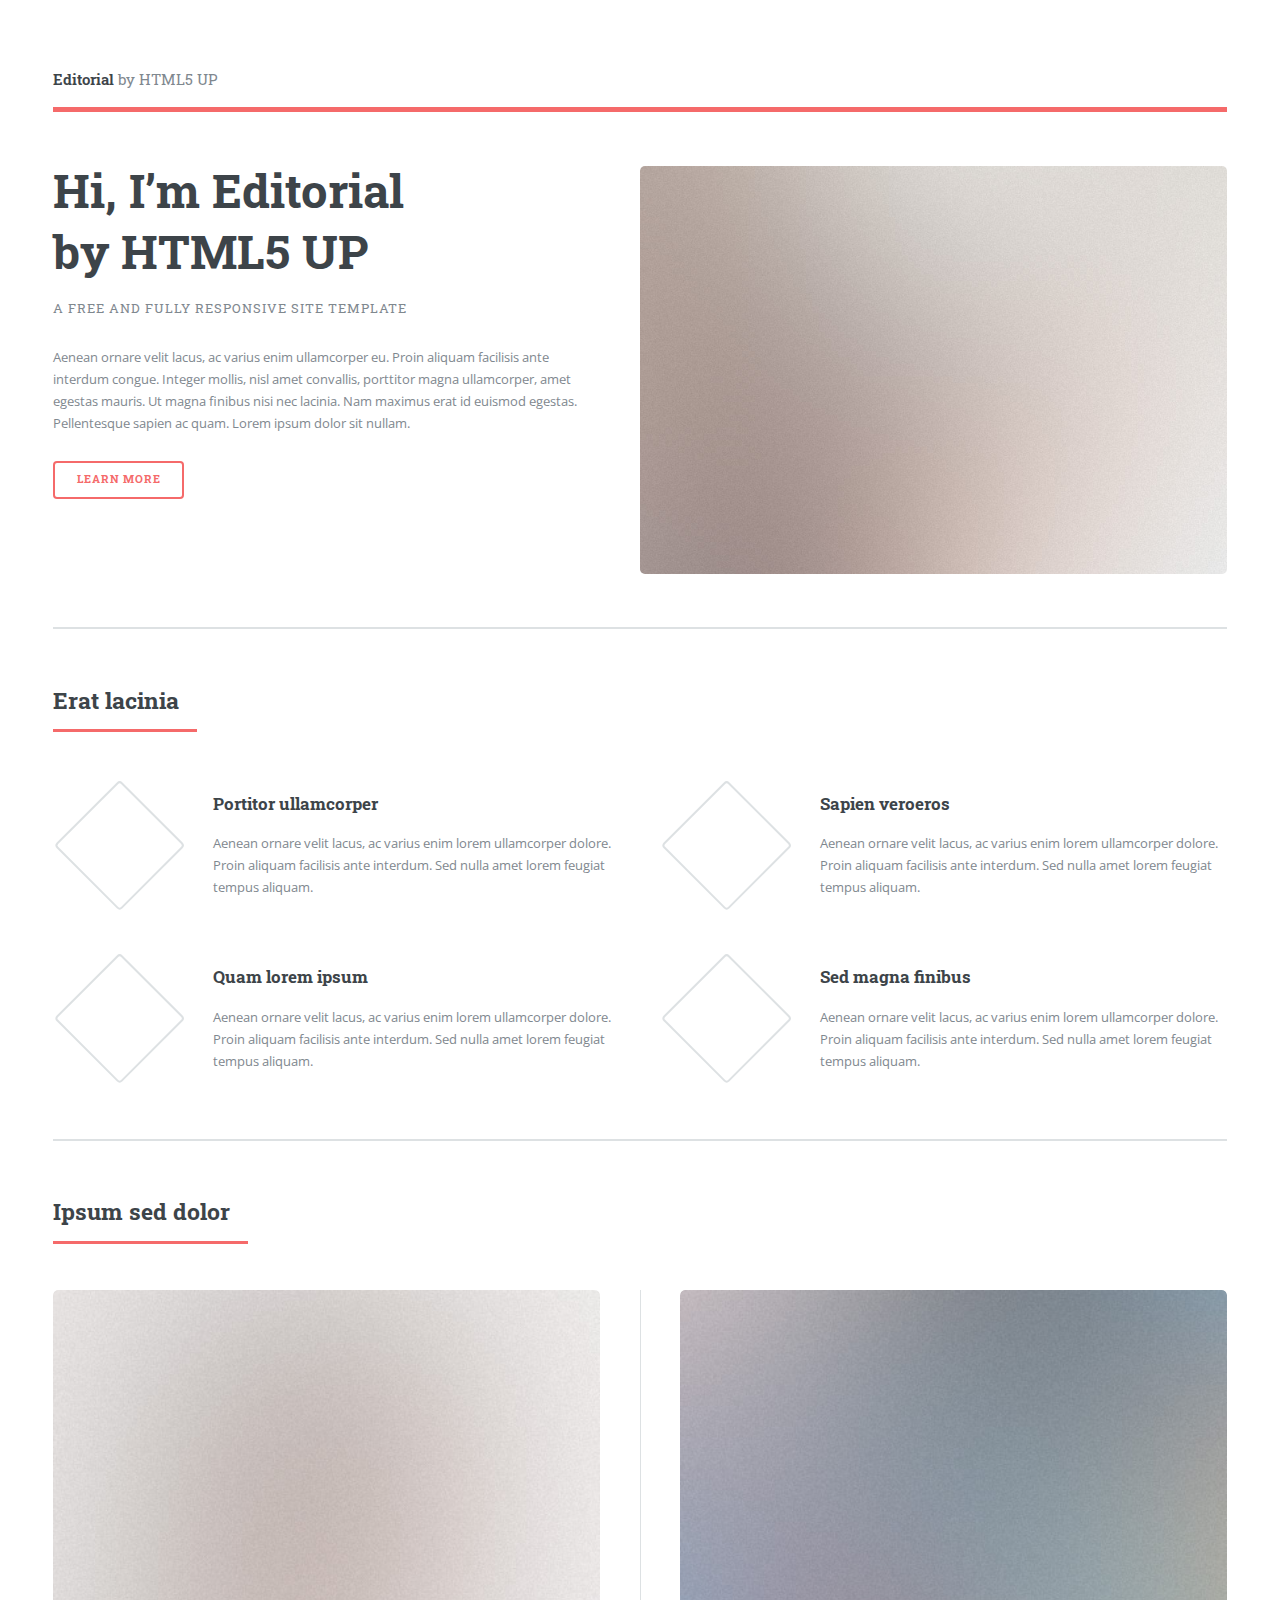
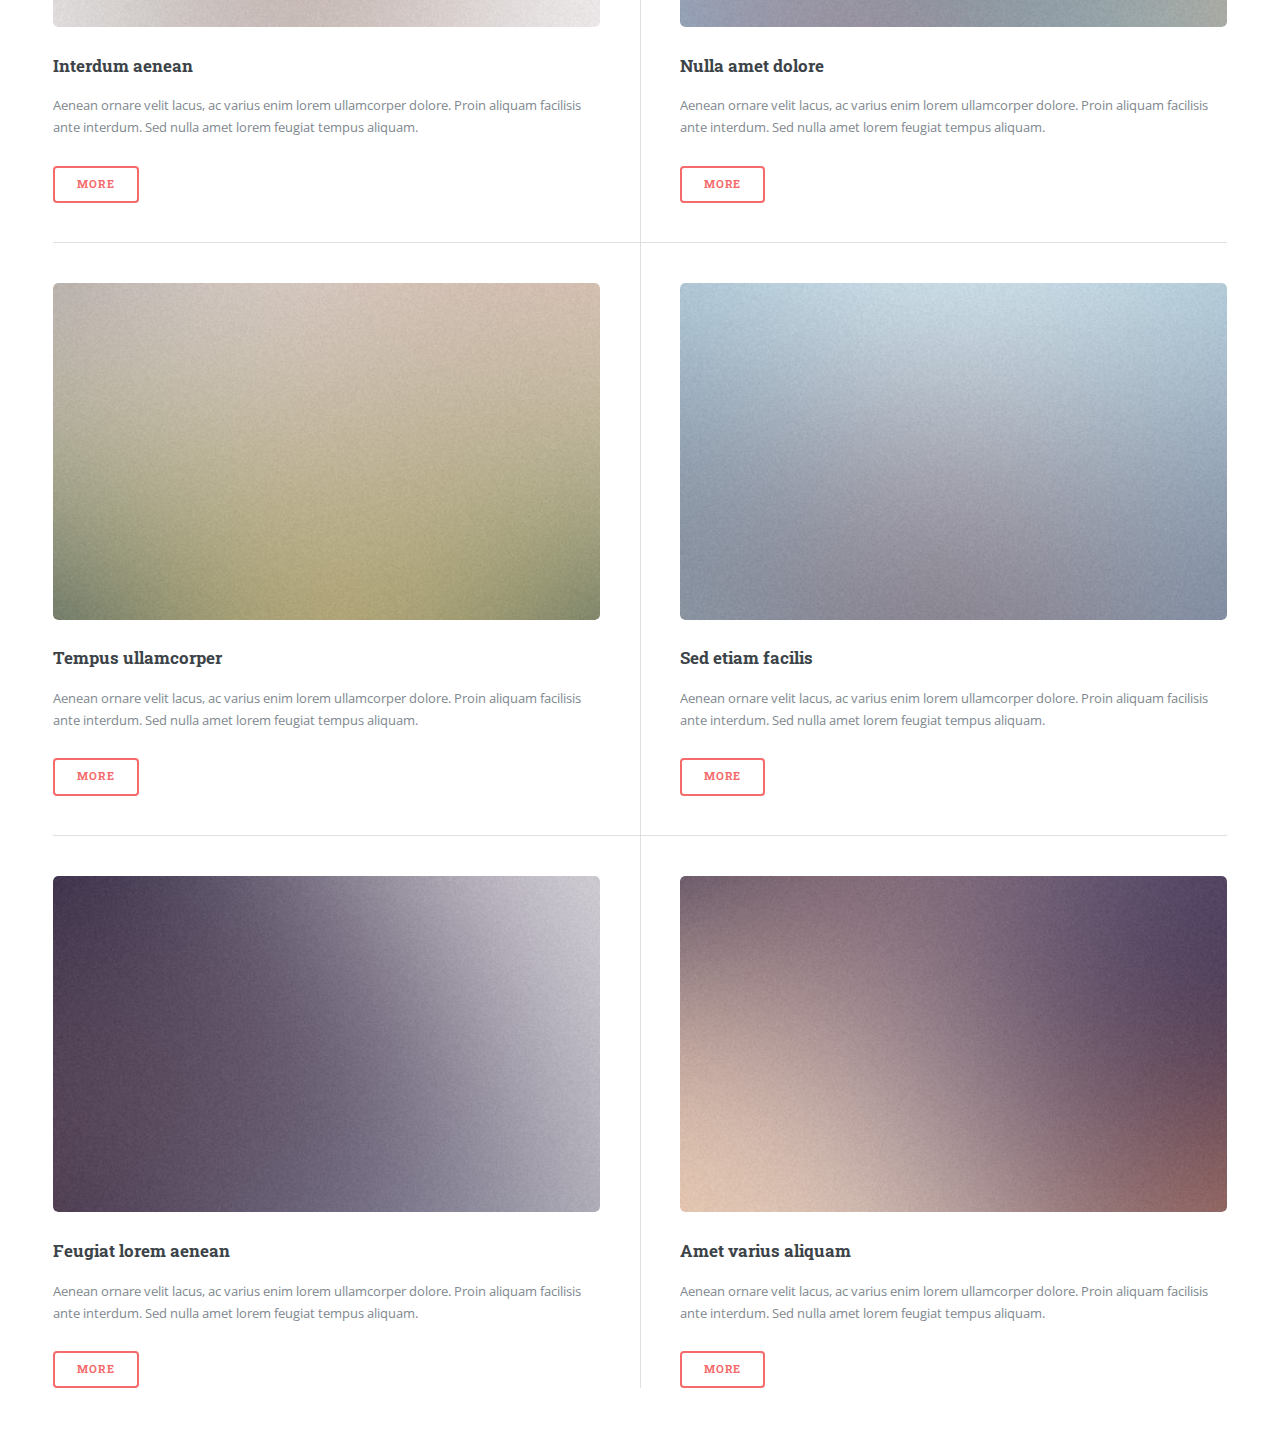
==== commit b11a29e2: "Se agregó el menú en todas las páginas del sitio" ====
--- a/index.html
+++ b/index.html
@@ -154,22 +154,32 @@
 							<!-- widget-search -->
 
 							<!-- /widget-search -->
-								
+
 
 							<!-- menu -->
-							
-							<!-- /menu -->	
-								
+							<nav id="menu">
+									<header class="major">
+										<h2>Menu</h2>
+									</header>
+									<ul>
+										<li><a href="index.html">Home</a></li>
+										<li><a href="event.html">Events</a></li>
+										<li><a href="contact.html">Contact</a></li>
+									</ul>
+								</nav>
+
+							<!-- /menu -->
+
 							<!-- Section -->
 								<section>
 									<header class="major">
 										<h2>Ante interdum</h2>
 									</header>
-									
+
 									<!-- widget-minipost -->
 
 							        <!-- /widget-minipost -->
-							        
+
 									<ul class="actions">
 										<li><a href="#" class="button">More</a></li>
 									</ul>
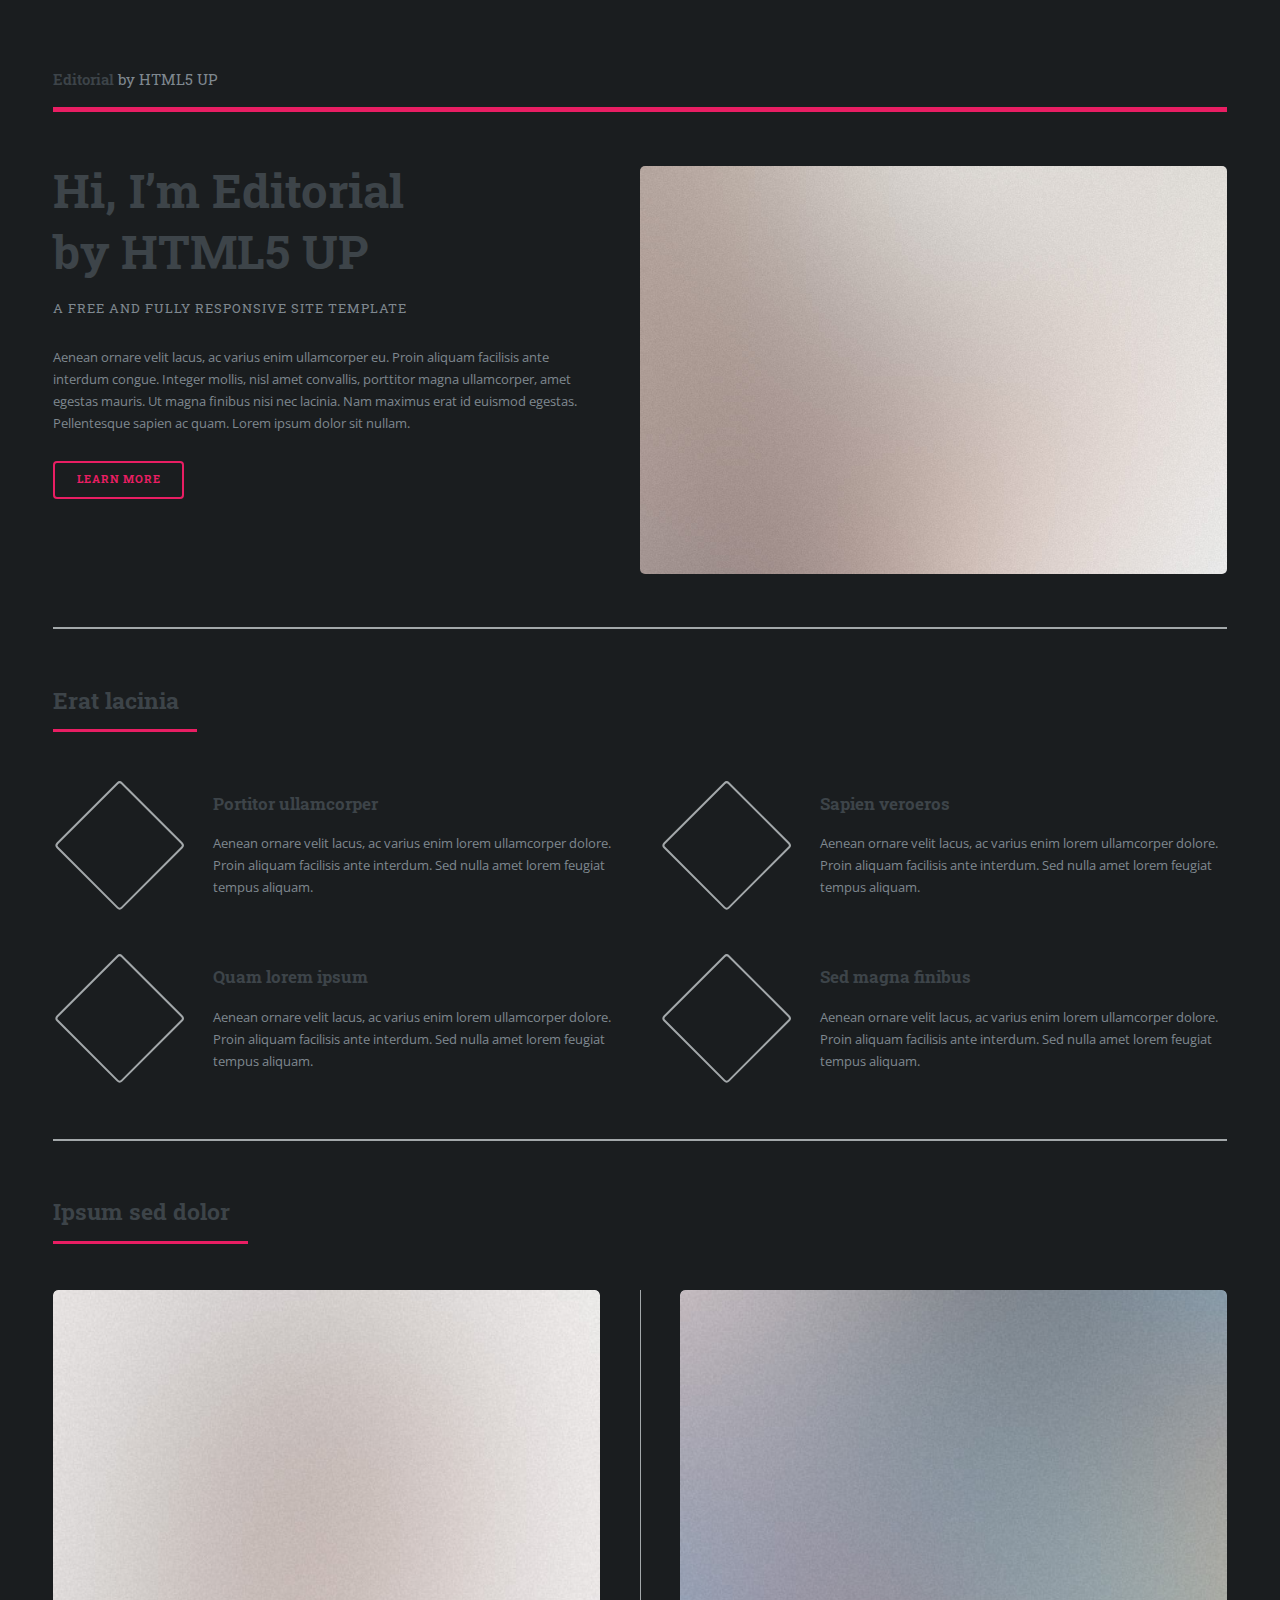
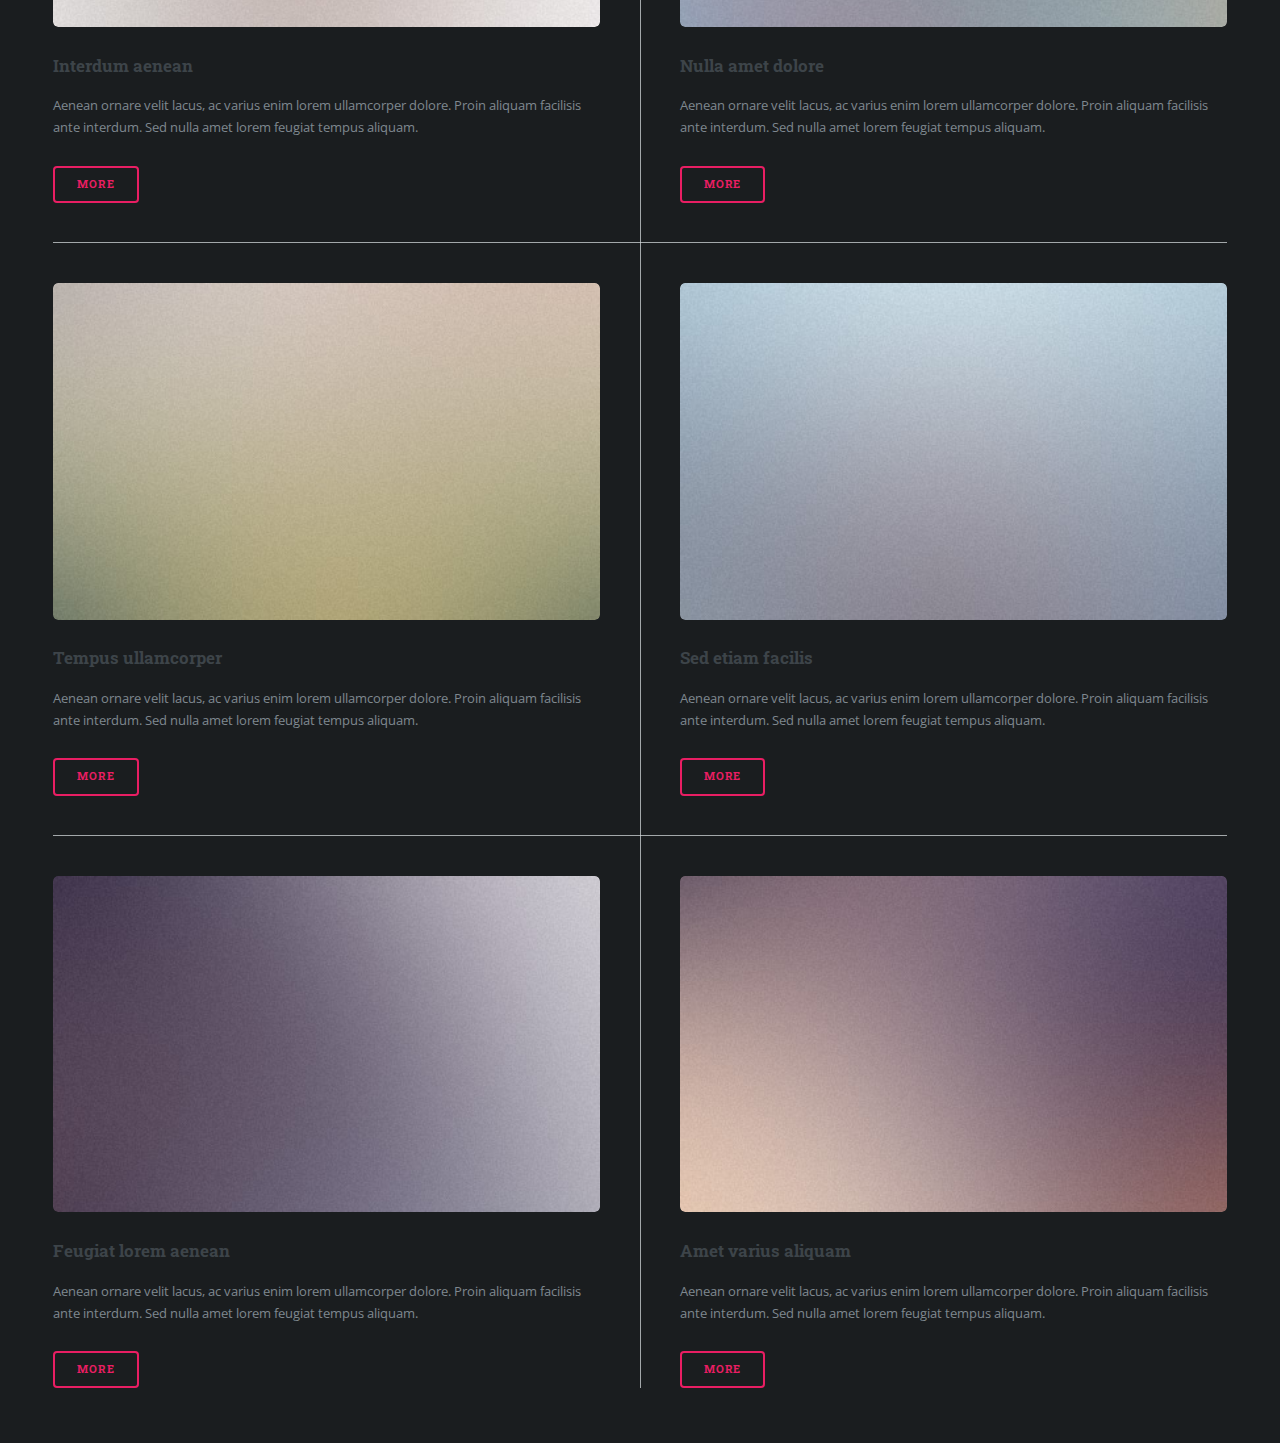
==== commit 46427a00: "Widgets del menu" ====
--- a/index.html
+++ b/index.html
@@ -152,7 +152,11 @@
 						<div class="inner">
 
 							<!-- widget-search -->
-
+<section id="search" class="alt">
+									<form method="post" action="#">
+										<input type="text" name="query" id="query" placeholder="Search" />
+									</form>
+								</section>
 							<!-- /widget-search -->
 
 
@@ -177,7 +181,20 @@
 									</header>
 
 									<!-- widget-minipost -->
-
+<div class="mini-posts">
+										<article>
+											<a href="#" class="image"><img src="images/pic07.jpg" alt="" /></a>
+											<p>Aenean ornare velit lacus, ac varius enim lorem ullamcorper dolore aliquam.</p>
+										</article>
+										<article>
+											<a href="#" class="image"><img src="images/pic08.jpg" alt="" /></a>
+											<p>Aenean ornare velit lacus, ac varius enim lorem ullamcorper dolore aliquam.</p>
+										</article>
+										<article>
+											<a href="#" class="image"><img src="images/pic09.jpg" alt="" /></a>
+											<p>Aenean ornare velit lacus, ac varius enim lorem ullamcorper dolore aliquam.</p>
+										</article>
+									</div>
 							        <!-- /widget-minipost -->
 
 									<ul class="actions">
--- a/assets/css/main.css
+++ b/assets/css/main.css
@@ -78,7 +78,7 @@
   box-sizing: inherit; }
 
 body {
-  background: #ffffff; }
+  background: #1a1d1f; }
   body.is-preload *, body.is-preload *:before, body.is-preload *:after, body.is-resizing *, body.is-resizing *:before, body.is-resizing *:after {
     -moz-animation: none !important;
     -webkit-animation: none !important;
@@ -112,11 +112,11 @@
   -ms-transition: color 0.2s ease-in-out, border-bottom-color 0.2s ease-in-out;
   transition: color 0.2s ease-in-out, border-bottom-color 0.2s ease-in-out;
   border-bottom: dotted 1px;
-  color: #f56a6a;
+  color: #fff;
   text-decoration: none; }
   a:hover {
-    border-bottom-color: #f56a6a;
-    color: #f56a6a !important; }
+    border-bottom-color: #E91E63;
+    color: #E91E63 !important; }
     a:hover strong {
       color: inherit; }
 
@@ -998,7 +998,7 @@
   text-transform: uppercase; }
 
 header.major > :last-child {
-  border-bottom: solid 3px #f56a6a;
+  border-bottom: solid 3px #E91E63;
   display: inline-block;
   margin: 0 0 2em 0;
   padding: 0 0.75em 0.5em 0; }
@@ -1056,8 +1056,8 @@
   input[type="url"]:focus,
   select:focus,
   textarea:focus {
-    border-color: #f56a6a;
-    box-shadow: 0 0 0 1px #f56a6a; }
+    border-color: #E91E63;
+    box-shadow: 0 0 0 1px #E91E63; }
 
 select {
   background-image: url("data:image/svg+xml;charset=utf8,%3Csvg xmlns='http://www.w3.org/2000/svg' width='40' height='40' preserveAspectRatio='none' viewBox='0 0 40 40'%3E%3Cpath d='M9.4,12.3l10.4,10.4l10.4-10.4c0.2-0.2,0.5-0.4,0.9-0.4c0.3,0,0.6,0.1,0.9,0.4l3.3,3.3c0.2,0.2,0.4,0.5,0.4,0.9 c0,0.4-0.1,0.6-0.4,0.9L20.7,31.9c-0.2,0.2-0.5,0.4-0.9,0.4c-0.3,0-0.6-0.1-0.9-0.4L4.3,17.3c-0.2-0.2-0.4-0.5-0.4-0.9 c0-0.4,0.1-0.6,0.4-0.9l3.3-3.3c0.2-0.2,0.5-0.4,0.9-0.4S9.1,12.1,9.4,12.3z' fill='rgba(210, 215, 217, 0.75)' /%3E%3C/svg%3E");
@@ -1145,8 +1145,8 @@
     content: '\f00c'; }
   input[type="checkbox"]:focus + label:before,
   input[type="radio"]:focus + label:before {
-    border-color: #f56a6a;
-    box-shadow: 0 0 0 1px #f56a6a; }
+    border-color: #E91E63;
+    box-shadow: 0 0 0 1px #E91E63; }
 
 input[type="checkbox"] + label:before {
   border-radius: 0.375em; }
@@ -1376,7 +1376,7 @@
       font-family: 'Font Awesome 5 Free';
       font-weight: 400; }
     ul.contact li:before {
-      color: #f56a6a;
+      color: #E91E63;
       display: inline-block;
       font-size: 1.5em;
       height: 1.125em;
@@ -1421,7 +1421,7 @@
       padding: 0 0.5em;
       text-align: center; }
       ul.pagination li > .page.active {
-        background-color: #f56a6a;
+        background-color: #E91E63;
         color: #ffffff !important; }
         ul.pagination li > .page.active:hover {
           background-color: #f67878; }
@@ -1495,8 +1495,8 @@
   background-color: transparent;
   border-radius: 0.375em;
   border: 0;
-  box-shadow: inset 0 0 0 2px #f56a6a;
-  color: #f56a6a !important;
+  box-shadow: inset 0 0 0 2px #E91E63;
+  color: #E91E63 !important;
   cursor: pointer;
   display: inline-block;
   font-family: "Roboto Slab", serif;
@@ -1553,7 +1553,7 @@
   input[type="button"].primary,
   button.primary,
   .button.primary {
-    background-color: #f56a6a;
+    background-color: #df2b2b;
     box-shadow: none;
     color: #ffffff !important; }
     input[type="submit"].primary:hover,
@@ -1642,7 +1642,7 @@
       text-align: center;
       width: 10em; }
       .features article .icon:before {
-        color: #f56a6a;
+        color: #276BB0;
         font-size: 2.75rem;
         position: relative;
         top: 0.05em; }
@@ -1928,7 +1928,7 @@
   -webkit-transition: margin-left 0.5s ease, box-shadow 0.5s ease;
   -ms-transition: margin-left 0.5s ease, box-shadow 0.5s ease;
   transition: margin-left 0.5s ease, box-shadow 0.5s ease;
-  background-color: #f5f6f7;
+  background-color: #141517;
   font-size: 0.9em;
   position: relative;
   width: 26em; }
@@ -2075,7 +2075,7 @@
   display: -webkit-flex;
   display: -ms-flex;
   display: flex;
-  border-bottom: solid 5px #f56a6a;
+  border-bottom: solid 5px #E91E63;
   padding: 6em 0 1em 0;
   position: relative; }
   #header > * {
@@ -2208,13 +2208,13 @@
   text-transform: uppercase; }
   #menu ul a, #menu ul span {
     border-bottom: 0;
-    color: inherit;
+    color: #fff;
     cursor: pointer;
     display: block;
     font-size: 0.9em;
     padding: 0.625em 0; }
     #menu ul a:hover, #menu ul span:hover {
-      color: #f56a6a; }
+      color: #E91E63; }
     #menu ul a.opener, #menu ul span.opener {
       -moz-transition: color 0.2s ease-in-out;
       -webkit-transition: color 0.2s ease-in-out;
@@ -2244,7 +2244,7 @@
         position: absolute;
         right: 0; }
       #menu ul a.opener:hover:before, #menu ul span.opener:hover:before {
-        color: #f56a6a; }
+        color: #E91E63; }
       #menu ul a.opener.active + ul, #menu ul span.opener.active + ul {
         display: block; }
       #menu ul a.opener.active:before, #menu ul span.opener.active:before {
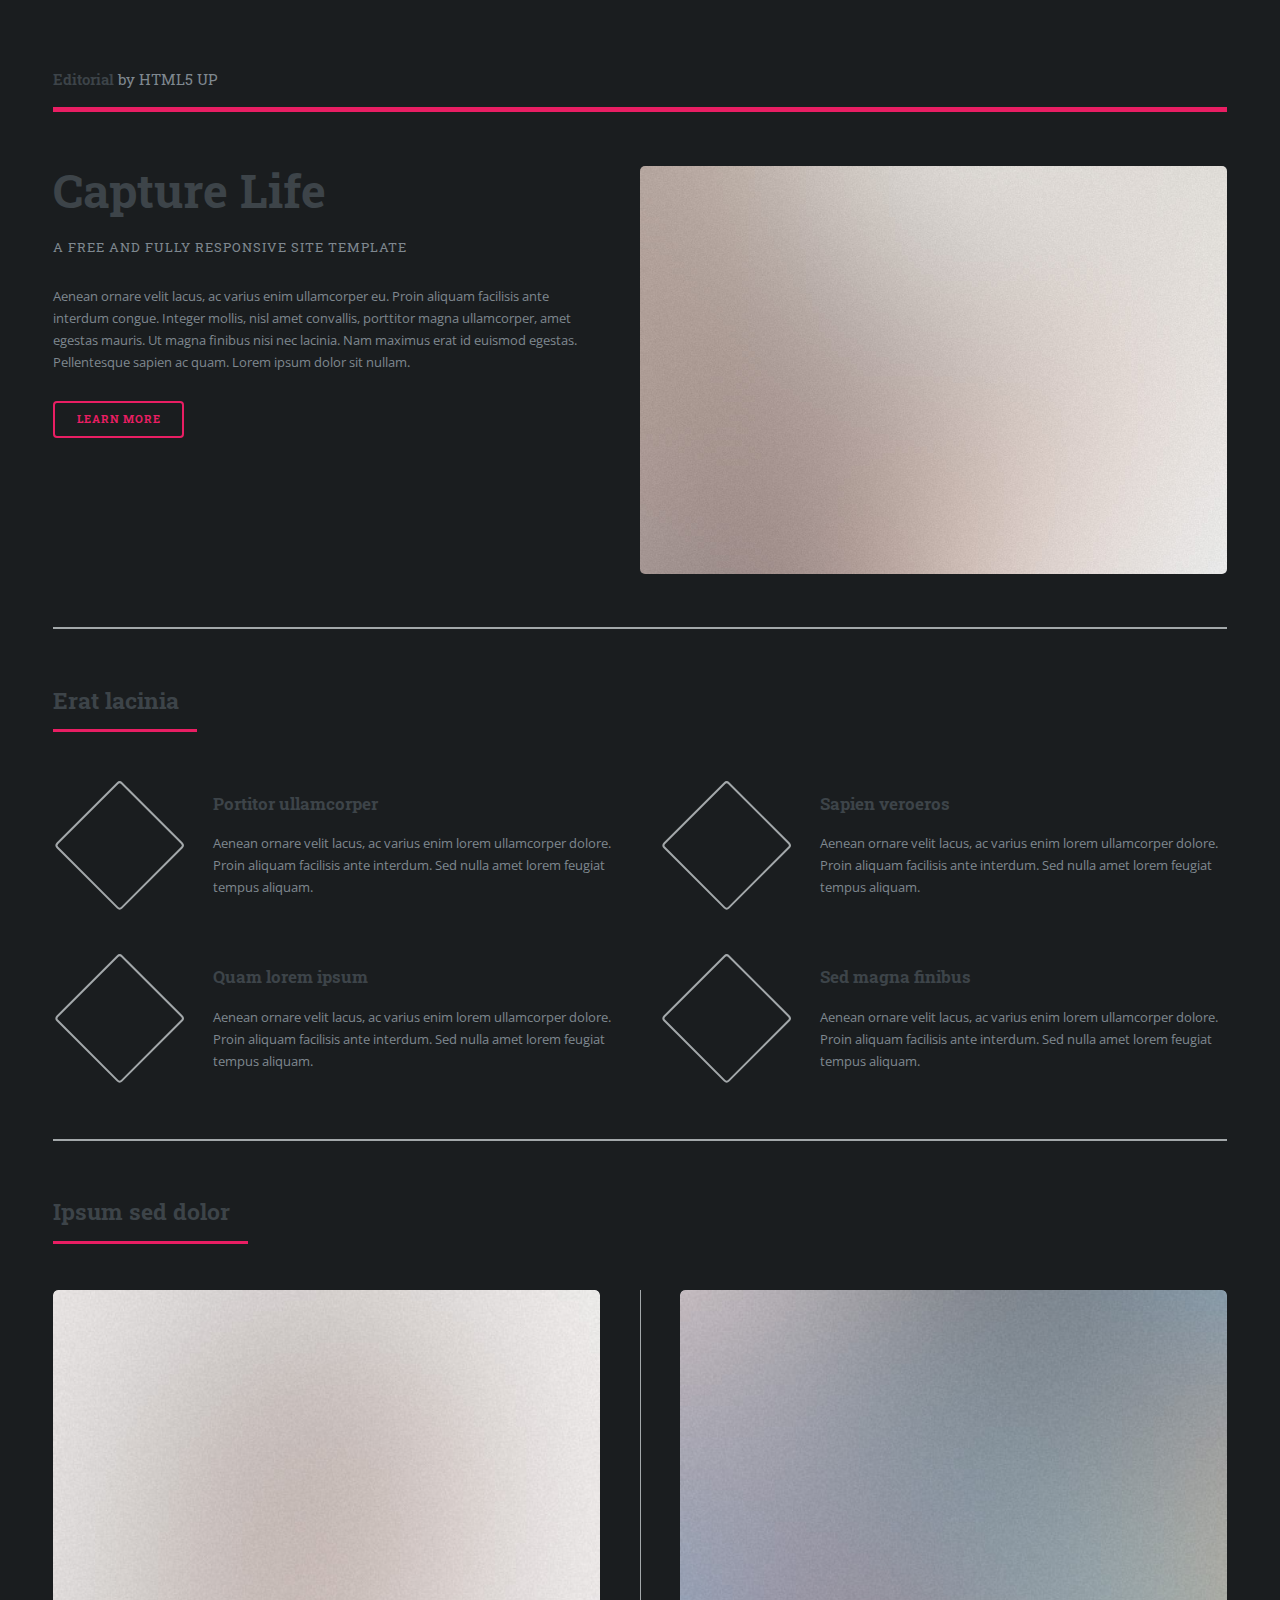
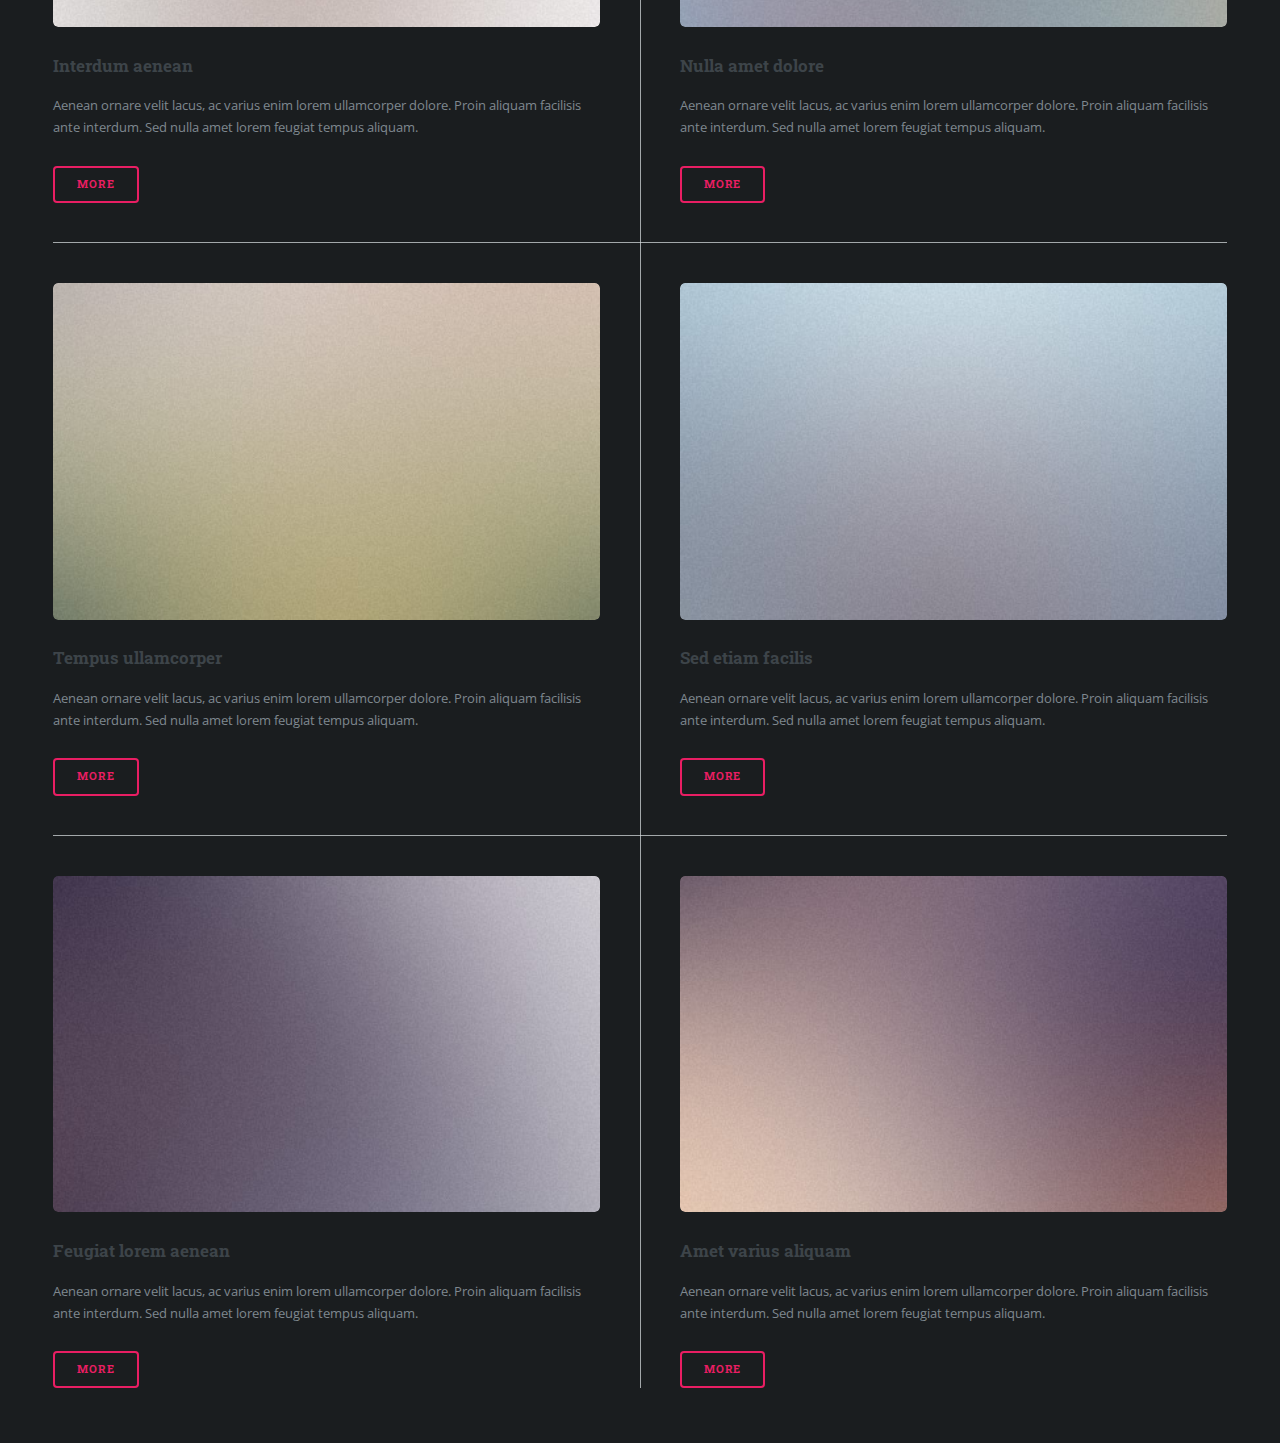
==== commit 68ee167b: "Se realizó un cambio desde Github" ====
--- a/index.html
+++ b/index.html
@@ -36,8 +36,7 @@
 								<section id="banner">
 									<div class="content">
 										<header>
-											<h1>Hi, I’m Editorial<br />
-											by HTML5 UP</h1>
+											<h1>Capture Life</h1>
 											<p>A free and fully responsive site template</p>
 										</header>
 										<p>Aenean ornare velit lacus, ac varius enim ullamcorper eu. Proin aliquam facilisis ante interdum congue. Integer mollis, nisl amet convallis, porttitor magna ullamcorper, amet egestas mauris. Ut magna finibus nisi nec lacinia. Nam maximus erat id euismod egestas. Pellentesque sapien ac quam. Lorem ipsum dolor sit nullam.</p>
@@ -234,4 +233,4 @@
 			<script src="assets/js/main.js"></script>
 
 	</body>
-</html>+</html>
